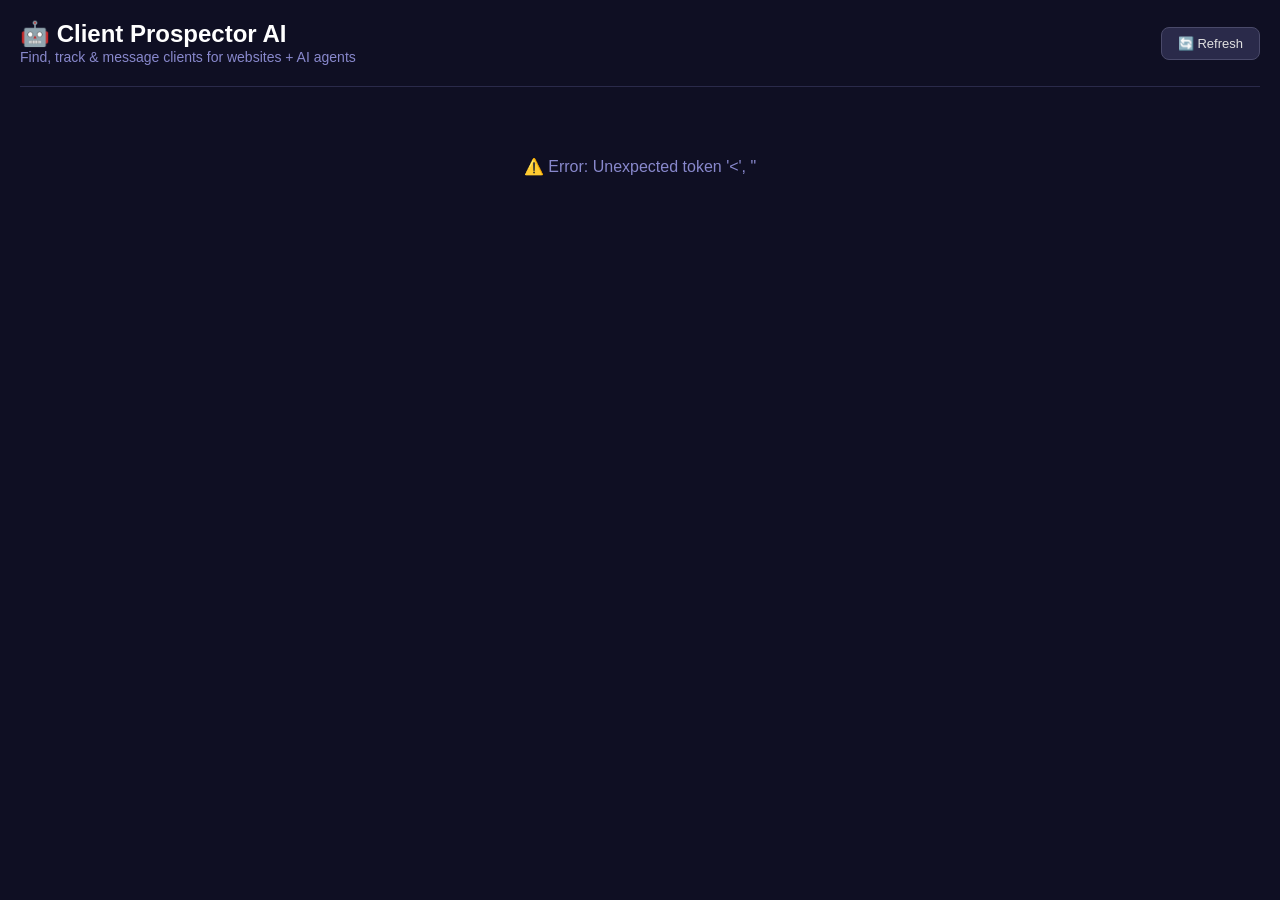
==== dashboard/templates/index.html @ 949bee93 "Initial commit - Client Prospector Dashboard" ====
<!DOCTYPE html>
<html lang="en">
<head>
    <meta charset="UTF-8">
    <meta name="viewport" content="width=device-width, initial-scale=1.0">
    <title>Client Prospector - AI Agent System</title>
    <style>
        * { margin: 0; padding: 0; box-sizing: border-box; }
        body {
            font-family: -apple-system, BlinkMacSystemFont, 'Segoe UI', Roboto, sans-serif;
            background: #0f0f23;
            color: #e0e0e0;
            padding: 20px;
        }
        .header { display: flex; justify-content: space-between; align-items: center; margin-bottom: 30px; padding-bottom: 20px; border-bottom: 1px solid #2a2a4a; }
        .header h1 { font-size: 24px; color: #fff; }
        .header span { color: #8888cc; font-size: 14px; }
        .agents { display: grid; grid-template-columns: repeat(auto-fit, minmax(400px, 1fr)); gap: 20px; }
        .card { background: #1a1a3e; border-radius: 12px; padding: 20px; border: 1px solid #2a2a4a; transition: transform 0.2s; }
        .card:hover { transform: translateY(-2px); border-color: #6666aa; }
        .card-header { display: flex; align-items: center; gap: 10px; margin-bottom: 15px; }
        .card-header .emoji { font-size: 28px; }
        .card-header h2 { font-size: 18px; color: #fff; }
        .card-body { font-size: 14px; line-height: 1.6; }
        .full-width { grid-column: 1 / -1; }

        .prospect-card { background: #252550; border-radius: 8px; padding: 12px; margin-bottom: 10px; border-left: 3px solid #6666aa; }
        .prospect-card .biz { color: #66ddaa; font-weight: 600; font-size: 15px; }
        .prospect-card .meta { color: #8888cc; font-size: 12px; margin-top: 4px; }
        .prospect-card .score { float: right; padding: 2px 8px; border-radius: 8px; font-size: 12px; font-weight: 600; }
        .score.high { background: #1a4a2a; color: #66ddaa; }
        .score.med { background: #4a4a1a; color: #cccc66; }
        .score.low { background: #4a2a2a; color: #cc6666; }

        .metric-grid { display: grid; grid-template-columns: 1fr 1fr; gap: 10px; }
        .metric { text-align: center; padding: 12px; background: #252550; border-radius: 8px; }
        .metric .value { font-size: 22px; font-weight: bold; color: #66ddaa; }
        .metric .label { font-size: 11px; color: #8888cc; margin-top: 4px; }
        .tip-item { padding: 8px 12px; background: #252550; border-radius: 8px; margin-bottom: 6px; font-size: 13px; }
        .tip-item::before { content: "→ "; color: #8888cc; }
        .section-title { color: #cccc66; font-size: 13px; font-weight: 600; margin: 12px 0 6px; }
        .loading { text-align: center; padding: 40px; color: #8888cc; }
        .refresh-btn { background: #2a2a4a; color: #e0e0e0; border: 1px solid #4a4a6a; padding: 8px 16px; border-radius: 8px; cursor: pointer; font-size: 13px; }
        .refresh-btn:hover { background: #3a3a5a; }

        .client-table { width: 100%; border-collapse: collapse; margin-top: 10px; }
        .client-table th { text-align: left; color: #8888cc; font-size: 12px; padding: 8px 6px; border-bottom: 1px solid #2a2a4a; }
        .client-table td { padding: 8px 6px; border-bottom: 1px solid #252550; font-size: 13px; vertical-align: middle; }
        .client-table tr:hover td { background: #252550; }
        .status-badge { display: inline-block; padding: 2px 10px; border-radius: 8px; font-size: 11px; font-weight: 600; }
        .status-badge.lead { background: #3a3a5a; color: #aaaadd; }
        .status-badge.contacted { background: #4a4a1a; color: #cccc66; }
        .status-badge.interested { background: #1a4a2a; color: #66ddaa; }
        .status-badge.closed { background: #2a4a4a; color: #66dddd; }
        .status-btn { padding: 3px 8px; border-radius: 4px; border: 1px solid #4a4a6a; background: #1a1a3e; color: #aaaadd; cursor: pointer; font-size: 11px; margin: 1px; }
        .status-btn:hover { background: #3a3a5a; }
        .status-btn.active { background: #4a6a4a; border-color: #66ddaa; color: #66ddaa; }
        .delete-btn { background: none; border: none; color: #cc6666; cursor: pointer; font-size: 16px; }
        .delete-btn:hover { color: #ff6666; }
        .add-form { display: flex; gap: 8px; flex-wrap: wrap; margin-bottom: 15px; }
        .add-form input, .add-form select { background: #252550; border: 1px solid #4a4a6a; border-radius: 6px; padding: 8px 12px; color: #e0e0e0; font-size: 13px; flex: 1; min-width: 120px; }
        .add-form input:focus, .add-form select:focus { outline: none; border-color: #6666aa; }
        .add-form button { background: #4a6a4a; border: none; color: #88ddaa; padding: 8px 16px; border-radius: 6px; cursor: pointer; font-weight: 600; font-size: 13px; }
        .add-form button:hover { background: #5a7a5a; }
        .empty-state { text-align: center; padding: 30px; color: #8888cc; }
    </style>
</head>
<body>
    <div class="header">
        <div>
            <h1>🤖 Client Prospector AI</h1>
            <span>Find, track & message clients for websites + AI agents</span>
        </div>
        <button class="refresh-btn" onclick="location.reload()">🔄 Refresh</button>
    </div>

    <div class="agents" id="agents-container">
        <div class="loading">Loading agents...</div>
    </div>

    <script>
        async function loadAgents() {
            try {
                const [agentsRes, clientsRes, revRes] = await Promise.all([
                    fetch('/api/agents'),
                    fetch('/api/clients'),
                    fetch('/api/revenue')
                ]);
                const data = await agentsRes.json();
                const clients = await clientsRes.json();
                const rev = await revRes.json();
                renderDashboard(data, clients, rev);
            } catch(e) {
                document.getElementById('agents-container').innerHTML =
                    `<div class="loading">⚠️ Error: ${e.message}</div>`;
            }
        }

        function renderDashboard(data, clients, rev) {
            const c = document.getElementById('agents-container');
            c.innerHTML = '';

            // === REVENUE TRACKER (full width) ===
            c.innerHTML += `<div class="card full-width">
                <div class="card-header"><span class="emoji">💰</span><h2>Revenue Tracker</h2></div>
                <div class="card-body">
                    <div style="display:grid;grid-template-columns:repeat(auto-fit,minmax(130px,1fr));gap:10px;margin-bottom:15px">
                        <div class="metric"><div class="value" style="color:#66dddd">₹${rev.today.toLocaleString()}</div><div class="label">Today</div></div>
                        <div class="metric"><div class="value" style="color:#8888cc">₹${rev.yesterday.toLocaleString()}</div><div class="label">Yesterday</div></div>
                        <div class="metric"><div class="value" style="color:#cccc66">₹${rev.this_week.toLocaleString()}</div><div class="label">This Week</div></div>
                        <div class="metric"><div class="value" style="color:#66ddaa">₹${rev.this_month.toLocaleString()}</div><div class="label">This Month</div></div>
                        <div class="metric"><div class="value" style="color:#fff">₹${rev.all_time.toLocaleString()}</div><div class="label">All Time</div></div>
                    </div>
                    <div class="add-form">
                        <input type="text" id="revClient" placeholder="Client name" style="flex:1">
                        <input type="number" id="revAmount" placeholder="Amount (₹)" style="flex:0.5">
                        <input type="date" id="revDate" style="flex:0.4">
                        <button onclick="addRevenue()">+ Add Revenue</button>
                    </div>
                    ${rev.entries.length === 0 ? '' : `
                    <details>
                        <summary style="cursor:pointer;color:#8888cc;font-size:13px">📜 History (${rev.entries.length} entries)</summary>
                        <table class="client-table">
                            <tr><th>Date</th><th>Client</th><th>Amount</th><th></th></tr>
                            ${rev.entries.slice().reverse().map(e => `
                                <tr><td style="color:#8888cc">${e.date}</td><td>${e.client}</td><td style="color:#66ddaa;font-weight:600">₹${e.amount.toLocaleString()}</td><td><button class="delete-btn" onclick="deleteRev(${e.id})">✕</button></td></tr>
                            `).join('')}
                        </table>
                    </details>
                    `}
                </div>
            </div>`;

            // === CLIENT MANAGER (full width) ===
            c.innerHTML += `<div class="card full-width">
                <div class="card-header"><span class="emoji">📋</span><h2>Client Manager</h2></div>
                <div class="card-body">
                    <div class="add-form">
                        <input type="text" id="newName" placeholder="Business name" />
                        <input type="text" id="newNiche" placeholder="Niche" />
                        <input type="text" id="newContact" placeholder="Contact (IG/phone)" />
                        <button onclick="addClient()">+ Add</button>
                    </div>
                    <details style="margin-bottom:12px">
                        <summary style="cursor:pointer;color:#8888cc;font-size:13px">📋 Bulk add (paste list)</summary>
                        <textarea id="bulkInput" style="width:100%;background:#252550;border:1px solid #4a4a6a;border-radius:6px;padding:8px;color:#e0e0e0;font-size:13px;margin-top:8px;min-height:80px" placeholder="Paste one name per line...&#10;e.g.&#10;Shevvy Chin&#10;Nail Art Girl&#10;Local Bakery"></textarea>
                        <div style="margin-top:6px;display:flex;gap:8px">
                            <select id="bulkStatus" style="background:#252550;border:1px solid #4a4a6a;border-radius:6px;padding:6px 10px;color:#e0e0e0;font-size:13px">
                                <option value="lead">📌 Lead</option>
                                <option value="contacted" selected>📩 Contacted</option>
                                <option value="interested">✅ Interested</option>
                                <option value="closed">💰 Closed</option>
                            </select>
                            <button onclick="bulkAdd()" style="background:#3a3a5a;color:#ccc;border:1px solid #5a5a7a;border-radius:6px;padding:6px 16px;cursor:pointer;font-size:13px">Add All</button>
                        </div>
                    </details>
                    ${clients.length === 0 ? `<div class="empty-state">No clients yet. Add your first one above!</div>` : `
                    <table class="client-table">
                        <tr><th>Client</th><th>Niche</th><th>Status</th><th>Actions</th><th></th></tr>
                        ${clients.map(c => {
                            const stages = ['lead','contacted','interested','closed'];
                            const stageLabels = {'lead':'📌 Lead','contacted':'📩 Contacted','interested':'✅ Interested','closed':'💰 Closed'};
                            return `<tr>
                                <td><strong>${c.business}</strong>${c.contact ? '<br><span style="color:#8888cc;font-size:11px">'+c.contact+'</span>' : ''}</td>
                                <td><span style="color:#8888cc">${c.niche || '-'}</span></td>
                                <td><span class="status-badge ${c.status}">${stageLabels[c.status] || c.status}</span></td>
                                <td>${stages.map(s => `
                                    <button class="status-btn ${s === c.status ? 'active' : ''}" onclick="updateStatus(${c.id},'${s}')">${s.slice(0,2)}</button>
                                `).join('')}</td>
                                <td><button class="delete-btn" onclick="deleteClient(${c.id})">✕</button></td>
                            </tr>`;
                        }).join('')}
                    </table>
                    `}
                </div>
            </div>`;

            // === Pipeline Tracker ===
            const pl = data.pipeline.data;
            c.innerHTML += `<div class="card">
                <div class="card-header"><span class="emoji">${data.pipeline.emoji}</span><h2>${data.pipeline.name}</h2></div>
                <div class="card-body">
                    <div class="metric-grid">
                        <div class="metric"><div class="value">${pl.leads}</div><div class="label">Leads</div></div>
                        <div class="metric"><div class="value">${pl.contacted}</div><div class="label">Contacted</div></div>
                        <div class="metric"><div class="value">${pl.interested}</div><div class="label">Interested</div></div>
                        <div class="metric"><div class="value">${pl.closed}</div><div class="label">Closed</div></div>
                    </div>
                    <div class="metric-grid" style="margin-top:12px;grid-template-columns:1fr 1fr">
                        <div class="metric"><div class="value" style="font-size:16px">${pl.revenue_potential}</div><div class="label">Revenue Potential</div></div>
                        <div class="metric"><div class="value">${pl.conversion_rate}</div><div class="label">Conversion Rate</div></div>
                    </div>
                </div>
            </div>`;

            // === Prospect Finder ===
            c.innerHTML += `<div class="card">
                <div class="card-header"><span class="emoji">${data.prospector.emoji}</span><h2>${data.prospector.name}</h2></div>
                <div class="card-body">
                    ${data.prospector.data.map(p => {
                        let sc = p.lead_score >= 70 ? 'high' : p.lead_score >= 50 ? 'med' : 'low';
                        return `<div class="prospect-card">
                            <span class="score ${sc}">${p.lead_score}%</span>
                            <div class="biz">${p.business}</div>
                            <div class="meta">${p.niche} · ${p.location} · ${p.reason}</div>
                            <div class="meta">📩 ${p.contact} ${p.notes ? '· 📝 '+p.notes : ''}</div>
                            <div style="margin-top:8px">
                                <button onclick="toggleMessages(${p.id})" style="background:#3a3a5a;color:#ccc;border:1px solid #5a5a7a;border-radius:6px;padding:4px 12px;cursor:pointer;font-size:12px">✍️ Show Messages</button>
                                <div id="msgs-${p.id}" style="display:none;margin-top:8px">
                                    ${p.messages.slice(0,3).map((m, i) => `
                                        <div style="background:#1a1a2e;border-radius:6px;padding:8px 10px;margin-bottom:6px;font-size:12px;border:1px solid #3a3a5a;display:flex;justify-content:space-between;align-items:flex-start">
                                            <span style="flex:1;margin-right:8px">${m}</span>
                                            <button onclick="copyMsg(this)" style="background:#4a6a4a;color:#88ddaa;border:none;border-radius:4px;padding:3px 8px;cursor:pointer;font-size:11px;white-space:nowrap" data-msg="${m.replace(/"/g,'&quot;')}">📋 Copy</button>
                                        </div>
                                    `).join('')}
                                </div>
                            </div>
                        </div>`;
                    }).join('')}
                </div>
            </div>`;

            // === Outreach Manager ===
            const om = data.outreach.data;
            c.innerHTML += `<div class="card">
                <div class="card-header"><span class="emoji">${data.outreach.emoji}</span><h2>${data.outreach.name}</h2></div>
                <div class="card-body">
                    <div class="section-title">📱 Best Platforms</div>
                    ${om.best_platforms.map(p => `<div class="tip-item">${p}</div>`).join('')}
                    <div class="section-title">⏰ Timing</div>
                    ${om.timing.map(t => `<div class="tip-item">${t}</div>`).join('')}
                    <div class="section-title">💡 Pitch Tips</div>
                    ${om.pitch_tips.map(t => `<div class="tip-item">${t}</div>`).join('')}
                </div>
            </div>`;

            // === Website Builder ===
            const wi = data.builder.data;
            c.innerHTML += `<div class="card">
                <div class="card-header"><span class="emoji">${data.builder.emoji}</span><h2>${data.builder.name}</h2></div>
                <div class="card-body">
                    <div class="section-title">🆓 Free Tools</div>
                    ${wi.free_tools.map(t => `<div class="tip-item">${t}</div>`).join('')}
                    <div class="section-title">💰 What to Charge</div>
                    ${wi.what_to_offer.map(t => `<div class="tip-item">${t}</div>`).join('')}
                    <div class="section-title">⚙️ Tech Stack</div>
                    ${wi.stack.map(t => `<div class="tip-item">${t}</div>`).join('')}
                </div>
            </div>`;
        }

        async function addRevenue() {
            const client = document.getElementById('revClient').value.trim();
            const amount = document.getElementById('revAmount').value;
            const date = document.getElementById('revDate').value || new Date().toISOString().split('T')[0];
            if (!client || !amount) return;
            await fetch('/api/revenue', {
                method: 'POST',
                headers: {'Content-Type': 'application/json'},
                body: JSON.stringify({ client, amount: parseInt(amount), date })
            });
            document.getElementById('revClient').value = '';
            document.getElementById('revAmount').value = '';
            location.reload();
        }
        async function deleteRev(id) {
            if (!confirm('Delete this entry?')) return;
            await fetch('/api/revenue/' + id, { method: 'DELETE' });
            location.reload();
        }

        async function bulkAdd() {
            const text = document.getElementById('bulkInput').value.trim();
            if (!text) return;
            const status = document.getElementById('bulkStatus').value;
            const names = text.split('\n').map(n => n.trim()).filter(n => n);
            for (const name of names) {
                await fetch('/api/clients', {
                    method: 'POST',
                    headers: {'Content-Type': 'application/json'},
                    body: JSON.stringify({ business: name, status })
                });
            }
            document.getElementById('bulkInput').value = '';
            location.reload();
        }

        async function addClient() {
            const name = document.getElementById('newName').value.trim();
            if (!name) return;
            await fetch('/api/clients', {
                method: 'POST',
                headers: {'Content-Type': 'application/json'},
                body: JSON.stringify({
                    business: name,
                    niche: document.getElementById('newNiche').value.trim(),
                    contact: document.getElementById('newContact').value.trim()
                })
            });
            document.getElementById('newName').value = '';
            document.getElementById('newNiche').value = '';
            document.getElementById('newContact').value = '';
            location.reload();
        }

        async function updateStatus(id, status) {
            await fetch(`/api/clients/${id}/status`, {
                method: 'PUT',
                headers: {'Content-Type': 'application/json'},
                body: JSON.stringify({status})
            });
            location.reload();
        }

        async function deleteClient(id) {
            if (!confirm('Delete this client?')) return;
            await fetch(`/api/clients/${id}`, { method: 'DELETE' });
            location.reload();
        }

        function toggleMessages(id) {
            const el = document.getElementById('msgs-' + id);
            if (el) el.style.display = el.style.display === 'none' ? 'block' : 'none';
        }

        function copyMsg(btn) {
            const msg = btn.getAttribute('data-msg');
            navigator.clipboard.writeText(msg).then(() => {
                btn.textContent = '✅ Copied';
                setTimeout(() => { btn.textContent = '📋 Copy'; }, 2000);
            });
        }

        loadAgents();
    </script>
</body>
</html>
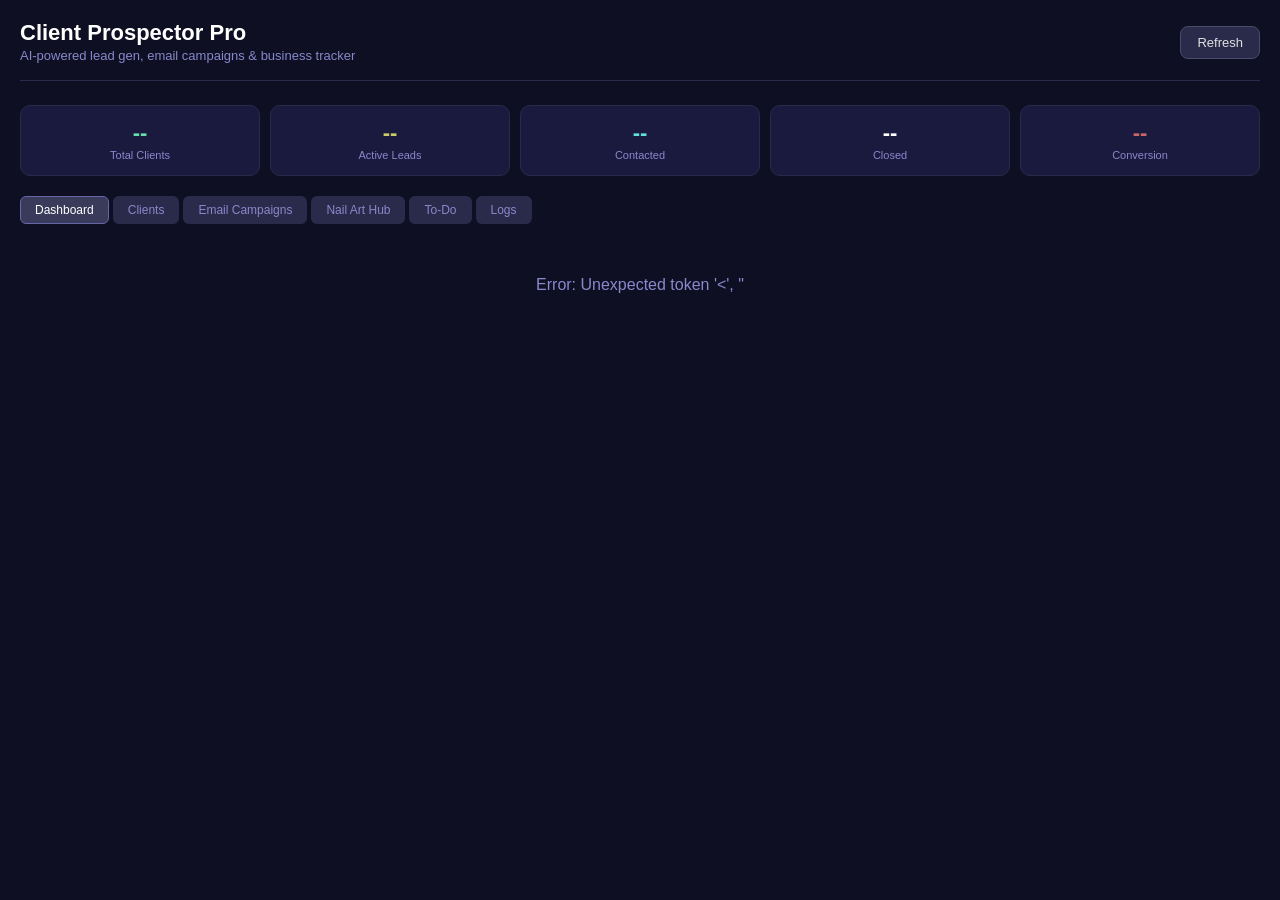
==== commit 1aab258d: "V2: Gemini AI leads seeker, auto-email campaigns, nail art hub integration, to-do, logs, enhanced UI" ====
--- a/dashboard/templates/index.html
+++ b/dashboard/templates/index.html
@@ -3,7 +3,7 @@
 <head>
     <meta charset="UTF-8">
     <meta name="viewport" content="width=device-width, initial-scale=1.0">
-    <title>Client Prospector - AI Agent System</title>
+    <title>Client Prospector Pro — AI Agent System</title>
     <style>
         * { margin: 0; padding: 0; box-sizing: border-box; }
         body {
@@ -12,172 +12,218 @@
             color: #e0e0e0;
             padding: 20px;
         }
-        .header { display: flex; justify-content: space-between; align-items: center; margin-bottom: 30px; padding-bottom: 20px; border-bottom: 1px solid #2a2a4a; }
-        .header h1 { font-size: 24px; color: #fff; }
-        .header span { color: #8888cc; font-size: 14px; }
-        .agents { display: grid; grid-template-columns: repeat(auto-fit, minmax(400px, 1fr)); gap: 20px; }
-        .card { background: #1a1a3e; border-radius: 12px; padding: 20px; border: 1px solid #2a2a4a; transition: transform 0.2s; }
-        .card:hover { transform: translateY(-2px); border-color: #6666aa; }
-        .card-header { display: flex; align-items: center; gap: 10px; margin-bottom: 15px; }
-        .card-header .emoji { font-size: 28px; }
-        .card-header h2 { font-size: 18px; color: #fff; }
-        .card-body { font-size: 14px; line-height: 1.6; }
-        .full-width { grid-column: 1 / -1; }
-
-        .prospect-card { background: #252550; border-radius: 8px; padding: 12px; margin-bottom: 10px; border-left: 3px solid #6666aa; }
-        .prospect-card .biz { color: #66ddaa; font-weight: 600; font-size: 15px; }
-        .prospect-card .meta { color: #8888cc; font-size: 12px; margin-top: 4px; }
-        .prospect-card .score { float: right; padding: 2px 8px; border-radius: 8px; font-size: 12px; font-weight: 600; }
-        .score.high { background: #1a4a2a; color: #66ddaa; }
-        .score.med { background: #4a4a1a; color: #cccc66; }
-        .score.low { background: #4a2a2a; color: #cc6666; }
-
-        .metric-grid { display: grid; grid-template-columns: 1fr 1fr; gap: 10px; }
-        .metric { text-align: center; padding: 12px; background: #252550; border-radius: 8px; }
-        .metric .value { font-size: 22px; font-weight: bold; color: #66ddaa; }
-        .metric .label { font-size: 11px; color: #8888cc; margin-top: 4px; }
-        .tip-item { padding: 8px 12px; background: #252550; border-radius: 8px; margin-bottom: 6px; font-size: 13px; }
-        .tip-item::before { content: "→ "; color: #8888cc; }
-        .section-title { color: #cccc66; font-size: 13px; font-weight: 600; margin: 12px 0 6px; }
-        .loading { text-align: center; padding: 40px; color: #8888cc; }
-        .refresh-btn { background: #2a2a4a; color: #e0e0e0; border: 1px solid #4a4a6a; padding: 8px 16px; border-radius: 8px; cursor: pointer; font-size: 13px; }
-        .refresh-btn:hover { background: #3a3a5a; }
-
-        .client-table { width: 100%; border-collapse: collapse; margin-top: 10px; }
-        .client-table th { text-align: left; color: #8888cc; font-size: 12px; padding: 8px 6px; border-bottom: 1px solid #2a2a4a; }
-        .client-table td { padding: 8px 6px; border-bottom: 1px solid #252550; font-size: 13px; vertical-align: middle; }
-        .client-table tr:hover td { background: #252550; }
-        .status-badge { display: inline-block; padding: 2px 10px; border-radius: 8px; font-size: 11px; font-weight: 600; }
-        .status-badge.lead { background: #3a3a5a; color: #aaaadd; }
-        .status-badge.contacted { background: #4a4a1a; color: #cccc66; }
-        .status-badge.interested { background: #1a4a2a; color: #66ddaa; }
-        .status-badge.closed { background: #2a4a4a; color: #66dddd; }
-        .status-btn { padding: 3px 8px; border-radius: 4px; border: 1px solid #4a4a6a; background: #1a1a3e; color: #aaaadd; cursor: pointer; font-size: 11px; margin: 1px; }
-        .status-btn:hover { background: #3a3a5a; }
-        .status-btn.active { background: #4a6a4a; border-color: #66ddaa; color: #66ddaa; }
-        .delete-btn { background: none; border: none; color: #cc6666; cursor: pointer; font-size: 16px; }
-        .delete-btn:hover { color: #ff6666; }
-        .add-form { display: flex; gap: 8px; flex-wrap: wrap; margin-bottom: 15px; }
-        .add-form input, .add-form select { background: #252550; border: 1px solid #4a4a6a; border-radius: 6px; padding: 8px 12px; color: #e0e0e0; font-size: 13px; flex: 1; min-width: 120px; }
-        .add-form input:focus, .add-form select:focus { outline: none; border-color: #6666aa; }
-        .add-form button { background: #4a6a4a; border: none; color: #88ddaa; padding: 8px 16px; border-radius: 6px; cursor: pointer; font-weight: 600; font-size: 13px; }
-        .add-form button:hover { background: #5a7a5a; }
-        .empty-state { text-align: center; padding: 30px; color: #8888cc; }
+        .header { display:flex; justify-content:space-between; align-items:center; margin-bottom:24px; padding-bottom:16px; border-bottom:1px solid #2a2a4a; flex-wrap:wrap; gap:10px; }
+        .header h1 { font-size:22px; color:#fff; }
+        .header span { color:#8888cc; font-size:13px; }
+        .top-stats { display:grid; grid-template-columns:repeat(auto-fit,minmax(130px,1fr)); gap:10px; margin-bottom:20px; }
+        .stat-card { background:#1a1a3e; border:1px solid #2a2a4a; border-radius:10px; padding:14px; text-align:center; }
+        .stat-card .val { font-size:22px; font-weight:700; }
+        .stat-card .lbl { font-size:11px; color:#8888cc; margin-top:3px; }
+        .agents { display:grid; grid-template-columns:repeat(auto-fit,minmax(420px,1fr)); gap:16px; }
+        .card { background:#1a1a3e; border-radius:12px; padding:20px; border:1px solid #2a2a4a; transition:transform 0.15s; }
+        .card:hover { border-color:#6666aa; }
+        .card-header { display:flex; align-items:center; gap:10px; margin-bottom:14px; }
+        .card-header .emoji { font-size:26px; }
+        .card-header h2 { font-size:17px; color:#fff; }
+        .card-body { font-size:14px; line-height:1.6; }
+        .full-width { grid-column:1/-1; }
+
+        .prospect-card { background:#252550; border-radius:8px; padding:12px; margin-bottom:8px; border-left:3px solid #6666aa; }
+        .prospect-card .biz { color:#66ddaa; font-weight:600; font-size:15px; }
+        .prospect-card .meta { color:#8888cc; font-size:12px; margin-top:3px; }
+        .prospect-card .score { float:right; padding:2px 8px; border-radius:8px; font-size:12px; font-weight:600; }
+        .score.high { background:#1a4a2a; color:#66ddaa; }
+        .score.med { background:#4a4a1a; color:#cccc66; }
+        .score.low { background:#4a2a2a; color:#cc6666; }
+
+        .metric-grid { display:grid; grid-template-columns:1fr 1fr; gap:8px; }
+        .metric { text-align:center; padding:10px; background:#252550; border-radius:8px; }
+        .metric .value { font-size:20px; font-weight:bold; color:#66ddaa; }
+        .metric .label { font-size:11px; color:#8888cc; margin-top:3px; }
+
+        .tip-item { padding:8px 12px; background:#252550; border-radius:8px; margin-bottom:5px; font-size:13px; }
+        .tip-item::before { content:"→ "; color:#8888cc; }
+        .section-title { color:#cccc66; font-size:13px; font-weight:600; margin:10px 0 5px; }
+        .loading { text-align:center; padding:40px; color:#8888cc; }
+        .refresh-btn { background:#2a2a4a; color:#e0e0e0; border:1px solid #4a4a6a; padding:8px 16px; border-radius:8px; cursor:pointer; font-size:13px; }
+        .refresh-btn:hover { background:#3a3a5a; }
+        .btn-sm { padding:4px 10px; border-radius:6px; border:1px solid #4a4a6a; background:#2a2a4a; color:#ccc; cursor:pointer; font-size:12px; }
+        .btn-sm:hover { background:#3a3a5a; }
+
+        .client-table { width:100%; border-collapse:collapse; margin-top:8px; font-size:13px; }
+        .client-table th { text-align:left; color:#8888cc; font-size:11px; padding:6px 4px; border-bottom:1px solid #2a2a4a; }
+        .client-table td { padding:6px 4px; border-bottom:1px solid #252550; vertical-align:middle; }
+        .client-table tr:hover td { background:#252550; }
+        .status-badge { display:inline-block; padding:2px 8px; border-radius:8px; font-size:11px; font-weight:600; }
+        .status-badge.lead { background:#3a3a5a; color:#aaaadd; }
+        .status-badge.contacted { background:#4a4a1a; color:#cccc66; }
+        .status-badge.interested { background:#1a4a2a; color:#66ddaa; }
+        .status-badge.closed { background:#2a4a4a; color:#66dddd; }
+        .status-btn { padding:2px 6px; border-radius:4px; border:1px solid #4a4a6a; background:#1a1a3e; color:#aaaadd; cursor:pointer; font-size:10px; margin:1px; }
+        .status-btn:hover { background:#3a3a5a; }
+        .status-btn.active { background:#4a6a4a; border-color:#66ddaa; color:#66ddaa; }
+
+        .add-form { display:flex; gap:6px; flex-wrap:wrap; margin-bottom:10px; }
+        .add-form input,.add-form select,.add-form textarea { background:#252550; border:1px solid #4a4a6a; border-radius:6px; padding:7px 10px; color:#e0e0e0; font-size:13px; flex:1; min-width:100px; }
+        .add-form input:focus,.add-form select:focus,.add-form textarea:focus { outline:none; border-color:#6666aa; }
+        .add-form button { background:#4a6a4a; border:none; color:#88ddaa; padding:7px 14px; border-radius:6px; cursor:pointer; font-weight:600; font-size:13px; }
+        .add-form button:hover { background:#5a7a5a; }
+        .add-form button.blue { background:#3a5a7a; color:#88bbdd; }
+        .add-form button.blue:hover { background:#4a6a8a; }
+        .add-form button.orange { background:#7a5a3a; color:#ddbb88; }
+        .add-form button.orange:hover { background:#8a6a4a; }
+
+        .empty-state { text-align:center; padding:24px; color:#8888cc; font-size:13px; }
+        .edit-inline { background:#2a2a5a; border:1px solid #4a4a6a; border-radius:4px; padding:2px 6px; color:#e0e0e0; font-size:12px; width:100%; }
+        .tab-bar { display:flex; gap:4px; margin-bottom:12px; flex-wrap:wrap; }
+        .tab { padding:6px 14px; border-radius:6px; cursor:pointer; font-size:12px; background:#2a2a4a; color:#8888cc; border:1px solid transparent; }
+        .tab.active { background:#3a3a5a; color:#fff; border-color:#6666aa; }
+        .tab:hover { border-color:#5555aa; }
+        .tag { display:inline-block; padding:1px 6px; border-radius:4px; font-size:10px; font-weight:600; }
+        .tag.nail { background:#4a2a3a; color:#dd88aa; }
+
+        .todo-item { display:flex; align-items:center; gap:8px; padding:8px 10px; background:#252550; border-radius:6px; margin-bottom:4px; }
+        .todo-item.done { opacity:0.5; }
+        .todo-item .todo-text { flex:1; font-size:13px; cursor:pointer; }
+        .todo-item.done .todo-text { text-decoration:line-through; color:#8888cc; }
+        .todo-item .todo-del { cursor:pointer; color:#cc6666; font-size:16px; background:none; border:none; }
+
+        .log-item { padding:6px 8px; border-bottom:1px solid #252550; font-size:12px; display:flex; gap:8px; }
+        .log-item .lt { color:#8888cc; white-space:nowrap; }
+        .log-item .ld { flex:1; }
+        .log-item .la { color:#66aa66; font-weight:600; text-transform:uppercase; font-size:10px; }
+
+        table.compact td, table.compact th { padding:4px; font-size:12px; }
+
+        @media (max-width:600px) {
+            .agents { grid-template-columns:1fr; }
+            .top-stats { grid-template-columns:repeat(2,1fr); }
+            .header { flex-direction:column; align-items:flex-start; }
+            body { padding:12px; }
+        }
     </style>
 </head>
 <body>
     <div class="header">
         <div>
-            <h1>🤖 Client Prospector AI</h1>
-            <span>Find, track & message clients for websites + AI agents</span>
+            <h1>Client Prospector Pro</h1>
+            <span>AI-powered lead gen, email campaigns &amp; business tracker</span>
         </div>
-        <button class="refresh-btn" onclick="location.reload()">🔄 Refresh</button>
+        <div style="display:flex;gap:8px">
+            <button class="refresh-btn" onclick="location.reload()">Refresh</button>
+        </div>
     </div>
 
+    <div class="top-stats" id="topStats">
+        <div class="stat-card"><div class="val" style="color:#66ddaa">--</div><div class="lbl">Total Clients</div></div>
+        <div class="stat-card"><div class="val" style="color:#cccc66">--</div><div class="lbl">Active Leads</div></div>
+        <div class="stat-card"><div class="val" style="color:#66dddd">--</div><div class="lbl">Contacted</div></div>
+        <div class="stat-card"><div class="val" style="color:#fff">--</div><div class="lbl">Closed</div></div>
+        <div class="stat-card"><div class="val" style="color:#cc6666">--</div><div class="lbl">Conversion</div></div>
+    </div>
+
+    <div class="tab-bar" id="mainTabs">
+        <div class="tab active" data-tab="dashboard">Dashboard</div>
+        <div class="tab" data-tab="clients">Clients</div>
+        <div class="tab" data-tab="campaigns">Email Campaigns</div>
+        <div class="tab" data-tab="nailart">Nail Art Hub</div>
+        <div class="tab" data-tab="todos">To-Do</div>
+        <div class="tab" data-tab="logs">Logs</div>
+    </div>
+
     <div class="agents" id="agents-container">
-        <div class="loading">Loading agents...</div>
+        <div class="loading">Loading dashboard...</div>
     </div>
 
     <script>
-        async function loadAgents() {
+        let allClients = [];
+        let allRevenue = [];
+        let nailsData = { total: 0, unique_clients: 0, revenue_total: 0, services: {}, branches: {} };
+
+        document.getElementById('mainTabs').addEventListener('click', e => {
+            const tab = e.target.closest('.tab');
+            if (!tab) return;
+            document.querySelectorAll('.tab').forEach(t => t.classList.remove('active'));
+            tab.classList.add('active');
+            renderCurrentTab(tab.dataset.tab);
+        });
+
+        function renderCurrentTab(tab) {
+            const c = document.getElementById('agents-container');
+            if (tab === 'dashboard') renderDashboard(c);
+            else if (tab === 'clients') renderClientManager(c);
+            else if (tab === 'campaigns') renderCampaigns(c);
+            else if (tab === 'nailart') renderNailArt(c);
+            else if (tab === 'todos') renderTodos(c);
+            else if (tab === 'logs') renderLogs(c);
+        }
+
+        async function loadAll() {
             try {
-                const [agentsRes, clientsRes, revRes] = await Promise.all([
-                    fetch('/api/agents'),
-                    fetch('/api/clients'),
-                    fetch('/api/revenue')
+                const [statsRes, clientsRes, revRes, agentsRes, nailRes, campaignRes, todoRes, logRes] = await Promise.all([
+                    fetch('/api/stats'), fetch('/api/clients'), fetch('/api/revenue'),
+                    fetch('/api/agents'), fetch('/api/nailart'), fetch('/api/campaigns'),
+                    fetch('/api/todos'), fetch('/api/logs')
                 ]);
-                const data = await agentsRes.json();
-                const clients = await clientsRes.json();
-                const rev = await revRes.json();
-                renderDashboard(data, clients, rev);
+                const stats = await statsRes.json();
+                allClients = await clientsRes.json();
+                allRevenue = await revRes.json();
+                const agentData = await agentsRes.json();
+                nailsData = await nailRes.json();
+                const campaigns = await campaignRes.json();
+                const todos = await todoRes.json();
+                const logs = await logRes.json();
+
+                renderStats(stats);
+                const c = document.getElementById('agents-container');
+                renderDashboard(c, agentData);
+                window._agentData = agentData;
+                window._campaigns = campaigns;
+                window._todos = todos;
+                window._logs = logs;
             } catch(e) {
-                document.getElementById('agents-container').innerHTML =
-                    `<div class="loading">⚠️ Error: ${e.message}</div>`;
+                document.getElementById('agents-container').innerHTML = `<div class="loading">Error: ${e.message}</div>`;
             }
         }
 
-        function renderDashboard(data, clients, rev) {
-            const c = document.getElementById('agents-container');
-            c.innerHTML = '';
-
-            // === REVENUE TRACKER (full width) ===
-            c.innerHTML += `<div class="card full-width">
+        function renderStats(s) {
+            document.querySelector('.top-stats').innerHTML = `
+                <div class="stat-card"><div class="val" style="color:#66ddaa">${s.total_clients}</div><div class="lbl">Total Clients</div></div>
+                <div class="stat-card"><div class="val" style="color:#cccc66">${s.active_leads}</div><div class="lbl">Active Leads</div></div>
+                <div class="stat-card"><div class="val" style="color:#66dddd">${s.contacted}</div><div class="lbl">Contacted</div></div>
+                <div class="stat-card"><div class="val" style="color:#fff">${s.closed}</div><div class="lbl">Closed</div></div>
+                <div class="stat-card"><div class="val" style="color:#cc6666">${s.conversion}%</div><div class="lbl">Conversion</div></div>`;
+        }
+
+        function renderDashboard(c, data) {
+            if (!data) { c.innerHTML = '<div class="loading">Loading...</div>'; return; }
+            const pl = data.pipeline.data;
+            c.innerHTML = `
+            <div class="card full-width">
                 <div class="card-header"><span class="emoji">💰</span><h2>Revenue Tracker</h2></div>
                 <div class="card-body">
-                    <div style="display:grid;grid-template-columns:repeat(auto-fit,minmax(130px,1fr));gap:10px;margin-bottom:15px">
-                        <div class="metric"><div class="value" style="color:#66dddd">₹${rev.today.toLocaleString()}</div><div class="label">Today</div></div>
-                        <div class="metric"><div class="value" style="color:#8888cc">₹${rev.yesterday.toLocaleString()}</div><div class="label">Yesterday</div></div>
-                        <div class="metric"><div class="value" style="color:#cccc66">₹${rev.this_week.toLocaleString()}</div><div class="label">This Week</div></div>
-                        <div class="metric"><div class="value" style="color:#66ddaa">₹${rev.this_month.toLocaleString()}</div><div class="label">This Month</div></div>
-                        <div class="metric"><div class="value" style="color:#fff">₹${rev.all_time.toLocaleString()}</div><div class="label">All Time</div></div>
+                    <div style="display:grid;grid-template-columns:repeat(auto-fit,minmax(120px,1fr));gap:8px;margin-bottom:12px">
+                        <div class="metric"><div class="value" style="color:#66dddd">₹${allRevenue.today.toLocaleString()}</div><div class="label">Today</div></div>
+                        <div class="metric"><div class="value" style="color:#8888cc">₹${allRevenue.yesterday.toLocaleString()}</div><div class="label">Yesterday</div></div>
+                        <div class="metric"><div class="value" style="color:#cccc66">₹${allRevenue.this_week.toLocaleString()}</div><div class="label">This Week</div></div>
+                        <div class="metric"><div class="value" style="color:#66ddaa">₹${allRevenue.this_month.toLocaleString()}</div><div class="label">This Month</div></div>
+                        <div class="metric"><div class="value" style="color:#fff">₹${allRevenue.all_time.toLocaleString()}</div><div class="label">All Time</div></div>
                     </div>
                     <div class="add-form">
                         <input type="text" id="revClient" placeholder="Client name" style="flex:1">
-                        <input type="number" id="revAmount" placeholder="Amount (₹)" style="flex:0.5">
-                        <input type="date" id="revDate" style="flex:0.4">
-                        <button onclick="addRevenue()">+ Add Revenue</button>
-                    </div>
-                    ${rev.entries.length === 0 ? '' : `
-                    <details>
-                        <summary style="cursor:pointer;color:#8888cc;font-size:13px">📜 History (${rev.entries.length} entries)</summary>
-                        <table class="client-table">
-                            <tr><th>Date</th><th>Client</th><th>Amount</th><th></th></tr>
-                            ${rev.entries.slice().reverse().map(e => `
-                                <tr><td style="color:#8888cc">${e.date}</td><td>${e.client}</td><td style="color:#66ddaa;font-weight:600">₹${e.amount.toLocaleString()}</td><td><button class="delete-btn" onclick="deleteRev(${e.id})">✕</button></td></tr>
-                            `).join('')}
-                        </table>
-                    </details>
-                    `}
-                </div>
-            </div>`;
-
-            // === CLIENT MANAGER (full width) ===
-            c.innerHTML += `<div class="card full-width">
-                <div class="card-header"><span class="emoji">📋</span><h2>Client Manager</h2></div>
-                <div class="card-body">
-                    <div class="add-form">
-                        <input type="text" id="newName" placeholder="Business name" />
-                        <input type="text" id="newNiche" placeholder="Niche" />
-                        <input type="text" id="newContact" placeholder="Contact (IG/phone)" />
-                        <button onclick="addClient()">+ Add</button>
-                    </div>
-                    <details style="margin-bottom:12px">
-                        <summary style="cursor:pointer;color:#8888cc;font-size:13px">📋 Bulk add (paste list)</summary>
-                        <textarea id="bulkInput" style="width:100%;background:#252550;border:1px solid #4a4a6a;border-radius:6px;padding:8px;color:#e0e0e0;font-size:13px;margin-top:8px;min-height:80px" placeholder="Paste one name per line...&#10;e.g.&#10;Shevvy Chin&#10;Nail Art Girl&#10;Local Bakery"></textarea>
-                        <div style="margin-top:6px;display:flex;gap:8px">
-                            <select id="bulkStatus" style="background:#252550;border:1px solid #4a4a6a;border-radius:6px;padding:6px 10px;color:#e0e0e0;font-size:13px">
-                                <option value="lead">📌 Lead</option>
-                                <option value="contacted" selected>📩 Contacted</option>
-                                <option value="interested">✅ Interested</option>
-                                <option value="closed">💰 Closed</option>
-                            </select>
-                            <button onclick="bulkAdd()" style="background:#3a3a5a;color:#ccc;border:1px solid #5a5a7a;border-radius:6px;padding:6px 16px;cursor:pointer;font-size:13px">Add All</button>
-                        </div>
-                    </details>
-                    ${clients.length === 0 ? `<div class="empty-state">No clients yet. Add your first one above!</div>` : `
-                    <table class="client-table">
-                        <tr><th>Client</th><th>Niche</th><th>Status</th><th>Actions</th><th></th></tr>
-                        ${clients.map(c => {
-                            const stages = ['lead','contacted','interested','closed'];
-                            const stageLabels = {'lead':'📌 Lead','contacted':'📩 Contacted','interested':'✅ Interested','closed':'💰 Closed'};
-                            return `<tr>
-                                <td><strong>${c.business}</strong>${c.contact ? '<br><span style="color:#8888cc;font-size:11px">'+c.contact+'</span>' : ''}</td>
-                                <td><span style="color:#8888cc">${c.niche || '-'}</span></td>
-                                <td><span class="status-badge ${c.status}">${stageLabels[c.status] || c.status}</span></td>
-                                <td>${stages.map(s => `
-                                    <button class="status-btn ${s === c.status ? 'active' : ''}" onclick="updateStatus(${c.id},'${s}')">${s.slice(0,2)}</button>
-                                `).join('')}</td>
-                                <td><button class="delete-btn" onclick="deleteClient(${c.id})">✕</button></td>
-                            </tr>`;
-                        }).join('')}
-                    </table>
-                    `}
-                </div>
-            </div>`;
-
-            // === Pipeline Tracker ===
-            const pl = data.pipeline.data;
-            c.innerHTML += `<div class="card">
+                        <input type="number" id="revAmount" placeholder="Amount" style="flex:0.4">
+                        <input type="date" id="revDate" style="flex:0.3">
+                        <button onclick="addRevenue()">+ Add</button>
+                    </div>
+                    ${allRevenue.entries.length > 5 ? `<details><summary style="cursor:pointer;color:#8888cc;font-size:13px">History (${allRevenue.entries.length})</summary>` : ''}
+                    ${allRevenue.entries.length ? `<table class="client-table"><tr><th>Date</th><th>Client</th><th>Amount</th><th></th></tr>
+                        ${allRevenue.entries.slice().reverse().slice(0,10).map(e => `<tr><td style="color:#8888cc">${e.date}</td><td>${e.client}</td><td style="color:#66ddaa;font-weight:600">₹${e.amount.toLocaleString()}</td><td><button class="btn-sm" onclick="deleteRev(${e.id})" style="color:#cc6666;border-color:#4a2a2a">x</button></td></tr>`).join('')}
+                    </table>` : '<div class="empty-state">No revenue entries yet</div>'}
+                    ${allRevenue.entries.length > 5 ? '</details>' : ''}
+                </div>
+            </div>
+
+            <div class="card">
                 <div class="card-header"><span class="emoji">${data.pipeline.emoji}</span><h2>${data.pipeline.name}</h2></div>
                 <div class="card-body">
                     <div class="metric-grid">
@@ -186,15 +232,14 @@
                         <div class="metric"><div class="value">${pl.interested}</div><div class="label">Interested</div></div>
                         <div class="metric"><div class="value">${pl.closed}</div><div class="label">Closed</div></div>
                     </div>
-                    <div class="metric-grid" style="margin-top:12px;grid-template-columns:1fr 1fr">
-                        <div class="metric"><div class="value" style="font-size:16px">${pl.revenue_potential}</div><div class="label">Revenue Potential</div></div>
-                        <div class="metric"><div class="value">${pl.conversion_rate}</div><div class="label">Conversion Rate</div></div>
-                    </div>
-                </div>
-            </div>`;
-
-            // === Prospect Finder ===
-            c.innerHTML += `<div class="card">
+                    <div class="metric-grid" style="margin-top:10px;grid-template-columns:1fr 1fr">
+                        <div class="metric"><div class="value" style="font-size:15px">${pl.revenue_potential}</div><div class="label">Revenue Potential</div></div>
+                        <div class="metric"><div class="value">${pl.conversion_rate}</div><div class="label">Conversion</div></div>
+                    </div>
+                </div>
+            </div>
+
+            <div class="card">
                 <div class="card-header"><span class="emoji">${data.prospector.emoji}</span><h2>${data.prospector.name}</h2></div>
                 <div class="card-body">
                     ${data.prospector.data.map(p => {
@@ -203,48 +248,260 @@
                             <span class="score ${sc}">${p.lead_score}%</span>
                             <div class="biz">${p.business}</div>
                             <div class="meta">${p.niche} · ${p.location} · ${p.reason}</div>
-                            <div class="meta">📩 ${p.contact} ${p.notes ? '· 📝 '+p.notes : ''}</div>
-                            <div style="margin-top:8px">
-                                <button onclick="toggleMessages(${p.id})" style="background:#3a3a5a;color:#ccc;border:1px solid #5a5a7a;border-radius:6px;padding:4px 12px;cursor:pointer;font-size:12px">✍️ Show Messages</button>
-                                <div id="msgs-${p.id}" style="display:none;margin-top:8px">
+                            <div class="meta">${p.contact}${p.notes ? ' · '+p.notes : ''}</div>
+                            <div style="margin-top:6px">
+                                <button class="btn-sm" onclick="toggleMsgs(${p.id})">Show Messages</button>
+                                <div id="msgs-${p.id}" style="display:none;margin-top:6px">
                                     ${p.messages.slice(0,3).map((m, i) => `
-                                        <div style="background:#1a1a2e;border-radius:6px;padding:8px 10px;margin-bottom:6px;font-size:12px;border:1px solid #3a3a5a;display:flex;justify-content:space-between;align-items:flex-start">
-                                            <span style="flex:1;margin-right:8px">${m}</span>
-                                            <button onclick="copyMsg(this)" style="background:#4a6a4a;color:#88ddaa;border:none;border-radius:4px;padding:3px 8px;cursor:pointer;font-size:11px;white-space:nowrap" data-msg="${m.replace(/"/g,'&quot;')}">📋 Copy</button>
-                                        </div>
-                                    `).join('')}
+                                        <div style="background:#1a1a2e;border-radius:6px;padding:6px 8px;margin-bottom:4px;font-size:12px;border:1px solid #3a3a5a;display:flex;justify-content:space-between;align-items:flex-start">
+                                            <span style="flex:1;margin-right:6px">${m}</span>
+                                            <button class="btn-sm" onclick="copyMsg(this)" style="background:#4a6a4a;color:#88ddaa;border:none" data-msg="${m.replace(/"/g,'&quot;')}">Copy</button>
+                                        </div>`).join('')}
                                 </div>
                             </div>
                         </div>`;
                     }).join('')}
                 </div>
+            </div>
+
+            <div class="card">
+                <div class="card-header"><span class="emoji">${data.outreach.emoji}</span><h2>${data.outreach.name}</h2></div>
+                <div class="card-body">
+                    <div class="section-title">Platforms</div>
+                    ${data.outreach.data.best_platforms.map(p => `<div class="tip-item">${p}</div>`).join('')}
+                    <div class="section-title">Timing</div>
+                    ${data.outreach.data.timing.map(t => `<div class="tip-item">${t}</div>`).join('')}
+                    <div class="section-title">Pitch Tips</div>
+                    ${data.outreach.data.pitch_tips.map(t => `<div class="tip-item">${t}</div>`).join('')}
+                </div>
+            </div>
+
+            <div class="card">
+                <div class="card-header"><span class="emoji">${data.builder.emoji}</span><h2>${data.builder.name}</h2></div>
+                <div class="card-body">
+                    <div class="section-title">Free Tools</div>
+                    ${data.builder.data.free_tools.map(t => `<div class="tip-item">${t}</div>`).join('')}
+                    <div class="section-title">What to Charge</div>
+                    ${data.builder.data.what_to_charge.map(t => `<div class="tip-item">${t}</div>`).join('')}
+                    <div class="section-title">Tech Stack</div>
+                    ${data.builder.data.stack.map(t => `<div class="tip-item">${t}</div>`).join('')}
+                </div>
             </div>`;
-
-            // === Outreach Manager ===
-            const om = data.outreach.data;
-            c.innerHTML += `<div class="card">
-                <div class="card-header"><span class="emoji">${data.outreach.emoji}</span><h2>${data.outreach.name}</h2></div>
-                <div class="card-body">
-                    <div class="section-title">📱 Best Platforms</div>
-                    ${om.best_platforms.map(p => `<div class="tip-item">${p}</div>`).join('')}
-                    <div class="section-title">⏰ Timing</div>
-                    ${om.timing.map(t => `<div class="tip-item">${t}</div>`).join('')}
-                    <div class="section-title">💡 Pitch Tips</div>
-                    ${om.pitch_tips.map(t => `<div class="tip-item">${t}</div>`).join('')}
+        }
+
+        function renderClientManager(c) {
+            const stages = ['lead','contacted','interested','closed'];
+            const labels = {'lead':'Lead','contacted':'Contacted','interested':'Interested','closed':'Closed'};
+            c.innerHTML = `
+            <div class="card full-width">
+                <div class="card-header"><span class="emoji">+</span><h2>Add Client</h2></div>
+                <div class="card-body">
+                    <div class="add-form">
+                        <input type="text" id="newName" placeholder="Business name *">
+                        <input type="text" id="newNiche" placeholder="Niche">
+                        <input type="text" id="newContact" placeholder="Contact">
+                        <input type="email" id="newEmail" placeholder="Email">
+                        <input type="text" id="newPhone" placeholder="Phone">
+                        <button onclick="addClient()">+ Add</button>
+                    </div>
+                    <details>
+                        <summary style="cursor:pointer;color:#8888cc;font-size:13px">Bulk add</summary>
+                        <div style="margin-top:6px">
+                            <textarea id="bulkInput" style="width:100%;background:#252550;border:1px solid #4a4a6a;border-radius:6px;padding:8px;color:#e0e0e0;font-size:13px;min-height:60px" placeholder="One name per line..."></textarea>
+                            <div style="margin-top:4px;display:flex;gap:6px">
+                                <select id="bulkStatus" style="background:#252550;border:1px solid #4a4a6a;border-radius:6px;padding:6px;color:#e0e0e0;font-size:13px">
+                                    <option value="lead">Lead</option><option value="contacted" selected>Contacted</option>
+                                    <option value="interested">Interested</option><option value="closed">Closed</option>
+                                </select>
+                                <input type="text" id="bulkNiche" placeholder="Niche (all)" style="flex:1">
+                                <button class="btn-sm" onclick="bulkAdd()">Add All</button>
+                            </div>
+                        </div>
+                    </details>
+                </div>
+            </div>
+            <div class="card full-width">
+                <div class="card-header"><span class="emoji">${allClients.length}</span><h2>All Clients (${allClients.length})</h2></div>
+                <div class="card-body">
+                    ${allClients.length === 0 ? '<div class="empty-state">No clients yet. Add above!</div>' : `
+                    <div style="overflow-x:auto">
+                    <table class="client-table">
+                        <tr><th>Business</th><th>Niche</th><th>Contact</th><th>Status</th><th>Score</th><th>Actions</th></tr>
+                        ${allClients.map(c => `
+                        <tr id="client-row-${c.id}">
+                            <td><strong>${c.business}</strong></td>
+                            <td style="color:#8888cc">${c.niche || '-'}</td>
+                            <td style="font-size:11px;color:#8888cc">${c.email || c.phone || c.contact || '-'}</td>
+                            <td><span class="status-badge ${c.status}">${labels[c.status] || c.status}</span></td>
+                            <td><span class="score ${c.lead_score >= 70 ? 'high' : c.lead_score >= 50 ? 'med' : 'low'}" style="float:none;display:inline-block">${c.lead_score}</span></td>
+                            <td>
+                                ${stages.map(s => `<button class="status-btn ${s === c.status ? 'active' : ''}" onclick="updateStatus(${c.id},'${s}')">${s[0].toUpperCase()}</button>`).join('')}
+                                <button class="btn-sm" onclick="editClient(${c.id})" style="margin-left:4px">Edit</button>
+                                <button class="btn-sm" onclick="deleteClient(${c.id})" style="color:#cc6666;border-color:#4a2a2a">x</button>
+                            </td>
+                        </tr>`).join('')}
+                    </table>
+                    </div>`}
                 </div>
             </div>`;
-
-            // === Website Builder ===
-            const wi = data.builder.data;
-            c.innerHTML += `<div class="card">
-                <div class="card-header"><span class="emoji">${data.builder.emoji}</span><h2>${data.builder.name}</h2></div>
-                <div class="card-body">
-                    <div class="section-title">🆓 Free Tools</div>
-                    ${wi.free_tools.map(t => `<div class="tip-item">${t}</div>`).join('')}
-                    <div class="section-title">💰 What to Charge</div>
-                    ${wi.what_to_offer.map(t => `<div class="tip-item">${t}</div>`).join('')}
-                    <div class="section-title">⚙️ Tech Stack</div>
-                    ${wi.stack.map(t => `<div class="tip-item">${t}</div>`).join('')}
+        }
+
+        function renderCampaigns(c) {
+            const camps = window._campaigns || [];
+            c.innerHTML = `
+            <div class="card full-width">
+                <div class="card-header"><span class="emoji">+</span><h2>Create Email Campaign</h2></div>
+                <div class="card-body">
+                    <div class="add-form">
+                        <input type="text" id="campName" placeholder="Campaign name *" style="flex:1">
+                        <input type="text" id="campSubject" placeholder="Email subject *" style="flex:1">
+                    </div>
+                    <div class="add-form">
+                        <select id="campTarget" style="flex:0.3">
+                            <option value="lead">Leads</option><option value="contacted">Contacted</option>
+                            <option value="interested">Interested</option><option value="all">All</option>
+                        </select>
+                        <button onclick="createCampaign()" class="blue">Create Campaign</button>
+                    </div>
+                    <textarea id="campBody" style="width:100%;background:#252550;border:1px solid #4a4a6a;border-radius:6px;padding:8px;color:#e0e0e0;font-size:13px;min-height:100px;margin-top:6px" placeholder="Email body HTML... Use {name} for client name, {business} for business name"></textarea>
+                    <div style="margin-top:6px;color:#8888cc;font-size:12px">Tip: Use {name} and {business} as placeholders</div>
+                </div>
+            </div>
+            <div class="card full-width">
+                <div class="card-header"><span class="emoji">${camps.length}</span><h2>Campaigns (${camps.length})</h2></div>
+                <div class="card-body">
+                    ${camps.length === 0 ? '<div class="empty-state">No campaigns yet</div>' : camps.map(camp => `
+                    <div style="background:#252550;border-radius:8px;padding:12px;margin-bottom:8px;border-left:3px solid ${camp.status === 'sent' ? '#66ddaa' : '#6666aa'}">
+                        <div style="display:flex;justify-content:space-between;align-items:center">
+                            <strong style="color:#fff">${camp.name}</strong>
+                            <span class="status-badge ${camp.status === 'sent' ? 'interested' : 'lead'}">${camp.status}</span>
+                        </div>
+                        <div style="color:#8888cc;font-size:12px;margin-top:4px">Subject: ${camp.subject}</div>
+                        <div style="color:#8888cc;font-size:12px">Target: ${camp.target_status} · Sent: ${camp.sent}</div>
+                        ${camp.status === 'draft' ? `<button class="btn-sm" style="margin-top:6px;background:#4a6a4a" onclick="sendCampaign(${camp.id})">Send Now</button>` : ''}
+                    </div>`).join('')}
+                </div>
+            </div>
+            <div class="card full-width">
+                <div class="card-header"><span class="emoji">📤</span><h2>Quick Email</h2></div>
+                <div class="card-body">
+                    <div class="add-form">
+                        <input type="email" id="qEmail" placeholder="To email *" style="flex:1">
+                        <input type="text" id="qSubject" placeholder="Subject *" style="flex:1">
+                    </div>
+                    <textarea id="qBody" style="width:100%;background:#252550;border:1px solid #4a4a6a;border-radius:6px;padding:8px;color:#e0e0e0;font-size:13px;min-height:80px;margin-top:6px" placeholder="Email body..."></textarea>
+                    <button style="margin-top:6px;background:#4a6a4a;border:none;color:#88ddaa;padding:7px 14px;border-radius:6px;cursor:pointer;font-weight:600;font-size:13px" onclick="sendQuickEmail()">Send Email</button>
+                    <div id="qEmailResult" style="margin-top:6px;font-size:12px"></div>
+                </div>
+            </div>`;
+        }
+
+        function renderNailArt(c) {
+            c.innerHTML = `
+            <div class="card full-width">
+                <div class="card-header"><span class="emoji">💅</span><h2>Nail Art Hub — Client Data</h2></div>
+                <div class="card-body">
+                    <div style="display:grid;grid-template-columns:repeat(auto-fit,minmax(140px,1fr));gap:10px;margin-bottom:16px">
+                        <div class="metric"><div class="value" style="color:#dd88aa">${nailsData.total}</div><div class="label">Total Bookings</div></div>
+                        <div class="metric"><div class="value" style="color:#dd88aa">${nailsData.unique_clients}</div><div class="label">Unique Clients</div></div>
+                        <div class="metric"><div class="value" style="color:#dd88aa">₹${(nailsData.revenue_total || 0).toLocaleString()}</div><div class="label">Booking Revenue</div></div>
+                    </div>
+                    <div style="display:grid;grid-template-columns:1fr 1fr;gap:12px">
+                        <div style="background:#252550;border-radius:8px;padding:12px">
+                            <div class="section-title" style="margin-top:0">Services Booked</div>
+                            ${Object.keys(nailsData.services || {}).length === 0 ? '<div style="color:#8888cc;font-size:13px">No service data</div>' :
+                            Object.entries(nailsData.services).map(([k,v]) => `<div style="display:flex;justify-content:space-between;padding:4px 0;font-size:13px;border-bottom:1px solid #2a2a4a"><span>${k}</span><span style="color:#dd88aa;font-weight:600">${v}</span></div>`).join('')}
+                        </div>
+                        <div style="background:#252550;border-radius:8px;padding:12px">
+                            <div class="section-title" style="margin-top:0">Branch Distribution</div>
+                            ${Object.keys(nailsData.branches || {}).length === 0 ? '<div style="color:#8888cc;font-size:13px">No branch data</div>' :
+                            Object.entries(nailsData.branches).map(([k,v]) => `<div style="display:flex;justify-content:space-between;padding:4px 0;font-size:13px;border-bottom:1px solid #2a2a4a"><span>${k}</span><span style="color:#dd88aa;font-weight:600">${v}</span></div>`).join('')}
+                        </div>
+                    </div>
+                </div>
+            </div>
+            <div class="card full-width">
+                <div class="card-header"><span class="emoji">📥</span><h2>Import Nail Art Clients as Leads</h2></div>
+                <div class="card-body">
+                    <p style="color:#8888cc;font-size:13px;margin-bottom:8px">Convert Nail Art Hub booking clients into prospector leads to track and follow up.</p>
+                    <button class="btn-sm" style="background:#4a6a4a;padding:8px 16px;font-size:13px" onclick="importNailClients()">Import as Leads</button>
+                    <div id="importResult" style="margin-top:8px;font-size:13px"></div>
+                </div>
+            </div>`;
+        }
+
+        async function importNailClients() {
+            const r = document.getElementById('importResult');
+            r.innerHTML = 'Importing...';
+            try {
+                const res = await fetch('/api/nailart/bookings');
+                const bookings = await res.json();
+                const names = [...new Set(bookings.map(b => b.client_name).filter(n => n))];
+                const existing = new Set(allClients.map(c => c.business.toLowerCase()));
+                const newNames = names.filter(n => !existing.has(n.toLowerCase()));
+                if (newNames.length === 0) {
+                    r.innerHTML = 'All clients already imported!';
+                    return;
+                }
+                await fetch('/api/clients/bulk', {
+                    method: 'POST',
+                    headers: {'Content-Type': 'application/json'},
+                    body: JSON.stringify({ names: newNames, status: 'lead', niche: 'beauty/nails' })
+                });
+                r.innerHTML = `Imported ${newNames.length} new leads! Reloading...`;
+                setTimeout(() => location.reload(), 1000);
+            } catch(e) {
+                r.innerHTML = `Error: ${e.message}`;
+            }
+        }
+
+        function renderTodos(c) {
+            const todos = window._todos || [];
+            c.innerHTML = `
+            <div class="card full-width">
+                <div class="card-header"><span class="emoji">+</span><h2>Add To-Do</h2></div>
+                <div class="card-body">
+                    <div class="add-form">
+                        <input type="text" id="todoText" placeholder="What needs to be done? *" style="flex:2">
+                        <select id="todoPriority" style="flex:0.3">
+                            <option value="high">High</option><option value="medium" selected>Medium</option><option value="low">Low</option>
+                        </select>
+                        <select id="todoCategory" style="flex:0.3">
+                            <option value="general">General</option><option value="prospecting">Prospecting</option>
+                            <option value="nailart">Nail Art Hub</option><option value="email">Email</option>
+                            <option value="dev">Dev</option>
+                        </select>
+                        <button onclick="addTodo()">+ Add</button>
+                    </div>
+                </div>
+            </div>
+            <div class="card full-width">
+                <div class="card-header"><span class="emoji">${todos.filter(t => !t.done).length}</span><h2>To-Do List</h2></div>
+                <div class="card-body">
+                    ${todos.length === 0 ? '<div class="empty-state">Nothing yet!</div>' : 
+                    todos.map(t => `<div class="todo-item ${t.done ? 'done' : ''}">
+                        <input type="checkbox" ${t.done ? 'checked' : ''} onchange="toggleTodo(${t.id})">
+                        <span class="todo-text" onclick="toggleTodo(${t.id})">${t.text}</span>
+                        <span class="tag ${t.category}">${t.category}</span>
+                        <span style="font-size:11px;color:#8888cc">${t.priority}</span>
+                        <button class="todo-del" onclick="deleteTodo(${t.id})">x</button>
+                    </div>`).join('')}
+                </div>
+            </div>`;
+        }
+
+        function renderLogs(c) {
+            const logs = window._logs || [];
+            c.innerHTML = `
+            <div class="card full-width">
+                <div class="card-header"><span class="emoji">📋</span><h2>Activity Log (last 50)</h2></div>
+                <div class="card-body">
+                    ${logs.length === 0 ? '<div class="empty-state">No activity yet</div>' :
+                    logs.map(l => `<div class="log-item">
+                        <span class="lt">${new Date(l.timestamp).toLocaleString()}</span>
+                        <span class="la">${l.action}</span>
+                        <span class="ld">${l.detail}</span>
+                    </div>`).join('')}
                 </div>
             </div>`;
         }
@@ -259,29 +516,11 @@
                 headers: {'Content-Type': 'application/json'},
                 body: JSON.stringify({ client, amount: parseInt(amount), date })
             });
-            document.getElementById('revClient').value = '';
-            document.getElementById('revAmount').value = '';
             location.reload();
         }
         async function deleteRev(id) {
-            if (!confirm('Delete this entry?')) return;
+            if (!confirm('Delete?')) return;
             await fetch('/api/revenue/' + id, { method: 'DELETE' });
-            location.reload();
-        }
-
-        async function bulkAdd() {
-            const text = document.getElementById('bulkInput').value.trim();
-            if (!text) return;
-            const status = document.getElementById('bulkStatus').value;
-            const names = text.split('\n').map(n => n.trim()).filter(n => n);
-            for (const name of names) {
-                await fetch('/api/clients', {
-                    method: 'POST',
-                    headers: {'Content-Type': 'application/json'},
-                    body: JSON.stringify({ business: name, status })
-                });
-            }
-            document.getElementById('bulkInput').value = '';
             location.reload();
         }
 
@@ -294,17 +533,30 @@
                 body: JSON.stringify({
                     business: name,
                     niche: document.getElementById('newNiche').value.trim(),
-                    contact: document.getElementById('newContact').value.trim()
+                    contact: document.getElementById('newContact').value.trim(),
+                    email: document.getElementById('newEmail').value.trim(),
+                    phone: document.getElementById('newPhone').value.trim()
                 })
             });
-            document.getElementById('newName').value = '';
-            document.getElementById('newNiche').value = '';
-            document.getElementById('newContact').value = '';
+            location.reload();
+        }
+
+        async function bulkAdd() {
+            const text = document.getElementById('bulkInput').value.trim();
+            if (!text) return;
+            const names = text.split('\n').map(n => n.trim()).filter(n => n);
+            const status = document.getElementById('bulkStatus').value;
+            const niche = document.getElementById('bulkNiche').value.trim();
+            await fetch('/api/clients/bulk', {
+                method: 'POST',
+                headers: {'Content-Type': 'application/json'},
+                body: JSON.stringify({ names, status, niche })
+            });
             location.reload();
         }
 
         async function updateStatus(id, status) {
-            await fetch(`/api/clients/${id}/status`, {
+            await fetch('/api/clients/' + id + '/status', {
                 method: 'PUT',
                 headers: {'Content-Type': 'application/json'},
                 body: JSON.stringify({status})
@@ -313,25 +565,113 @@
         }
 
         async function deleteClient(id) {
-            if (!confirm('Delete this client?')) return;
-            await fetch(`/api/clients/${id}`, { method: 'DELETE' });
-            location.reload();
-        }
-
-        function toggleMessages(id) {
+            if (!confirm('Delete?')) return;
+            await fetch('/api/clients/' + id, { method: 'DELETE' });
+            location.reload();
+        }
+
+        function editClient(id) {
+            const row = document.getElementById('client-row-' + id);
+            if (!row) return;
+            const c = allClients.find(x => x.id === id);
+            if (!c) return;
+            const html = row.innerHTML;
+            row.innerHTML = `<td><input class="edit-inline" id="eb-${id}-name" value="${c.business}"></td>
+                <td><input class="edit-inline" id="eb-${id}-niche" value="${c.niche || ''}"></td>
+                <td><input class="edit-inline" id="eb-${id}-contact" value="${c.contact || ''}" style="width:100%"></td>
+                <td><span class="status-badge ${c.status}">${c.status}</span></td>
+                <td><input class="edit-inline" id="eb-${id}-score" value="${c.lead_score}" style="width:40px"></td>
+                <td><button class="btn-sm" style="background:#4a6a4a" onclick="saveEdit(${id})">Save</button>
+                    <button class="btn-sm" onclick="location.reload()">Cancel</button></td>`;
+        }
+
+        async function saveEdit(id) {
+            const data = {
+                business: document.getElementById('eb-' + id + '-name').value,
+                niche: document.getElementById('eb-' + id + '-niche').value,
+                contact: document.getElementById('eb-' + id + '-contact').value,
+                lead_score: parseInt(document.getElementById('eb-' + id + '-score').value) || 50
+            };
+            await fetch('/api/clients/' + id, {
+                method: 'PUT',
+                headers: {'Content-Type': 'application/json'},
+                body: JSON.stringify(data)
+            });
+            location.reload();
+        }
+
+        function toggleMsgs(id) {
             const el = document.getElementById('msgs-' + id);
             if (el) el.style.display = el.style.display === 'none' ? 'block' : 'none';
         }
-
         function copyMsg(btn) {
             const msg = btn.getAttribute('data-msg');
             navigator.clipboard.writeText(msg).then(() => {
-                btn.textContent = '✅ Copied';
-                setTimeout(() => { btn.textContent = '📋 Copy'; }, 2000);
-            });
-        }
-
-        loadAgents();
+                btn.textContent = 'Copied!';
+                setTimeout(() => { btn.textContent = 'Copy'; }, 1500);
+            });
+        }
+
+        async function createCampaign() {
+            const name = document.getElementById('campName').value.trim();
+            const subject = document.getElementById('campSubject').value.trim();
+            const body = document.getElementById('campBody').value.trim();
+            const target = document.getElementById('campTarget').value;
+            if (!name || !subject || !body) { alert('Fill name, subject and body'); return; }
+            await fetch('/api/campaigns', {
+                method: 'POST',
+                headers: {'Content-Type': 'application/json'},
+                body: JSON.stringify({ name, subject, body, target_status: target })
+            });
+            location.reload();
+        }
+
+        async function sendCampaign(id) {
+            if (!confirm('Send this campaign?')) return;
+            const r = await fetch('/api/campaigns/' + id + '/send', { method: 'POST' });
+            const result = await r.json();
+            alert(`Sent to ${result.sent || 0} clients`);
+            location.reload();
+        }
+
+        async function sendQuickEmail() {
+            const to = document.getElementById('qEmail').value.trim();
+            const subj = document.getElementById('qSubject').value.trim();
+            const body = document.getElementById('qBody').value.trim();
+            const r = document.getElementById('qEmailResult');
+            if (!to || !subj || !body) { r.innerHTML = 'Fill all fields'; return; }
+            r.innerHTML = 'Sending...';
+            const res = await fetch('/api/send-email', {
+                method: 'POST',
+                headers: {'Content-Type': 'application/json'},
+                body: JSON.stringify({ to, subject: subj, body })
+            });
+            const result = await res.json();
+            r.innerHTML = result.success ? 'Sent!' : `Error: ${result.error}`;
+        }
+
+        async function addTodo() {
+            const text = document.getElementById('todoText').value.trim();
+            if (!text) return;
+            const priority = document.getElementById('todoPriority').value;
+            const category = document.getElementById('todoCategory').value;
+            await fetch('/api/todos', {
+                method: 'POST',
+                headers: {'Content-Type': 'application/json'},
+                body: JSON.stringify({ text, priority, category })
+            });
+            location.reload();
+        }
+        async function toggleTodo(id) {
+            await fetch('/api/todos/' + id, { method: 'PUT' });
+            location.reload();
+        }
+        async function deleteTodo(id) {
+            await fetch('/api/todos/' + id, { method: 'DELETE' });
+            location.reload();
+        }
+
+        loadAll();
     </script>
 </body>
 </html>
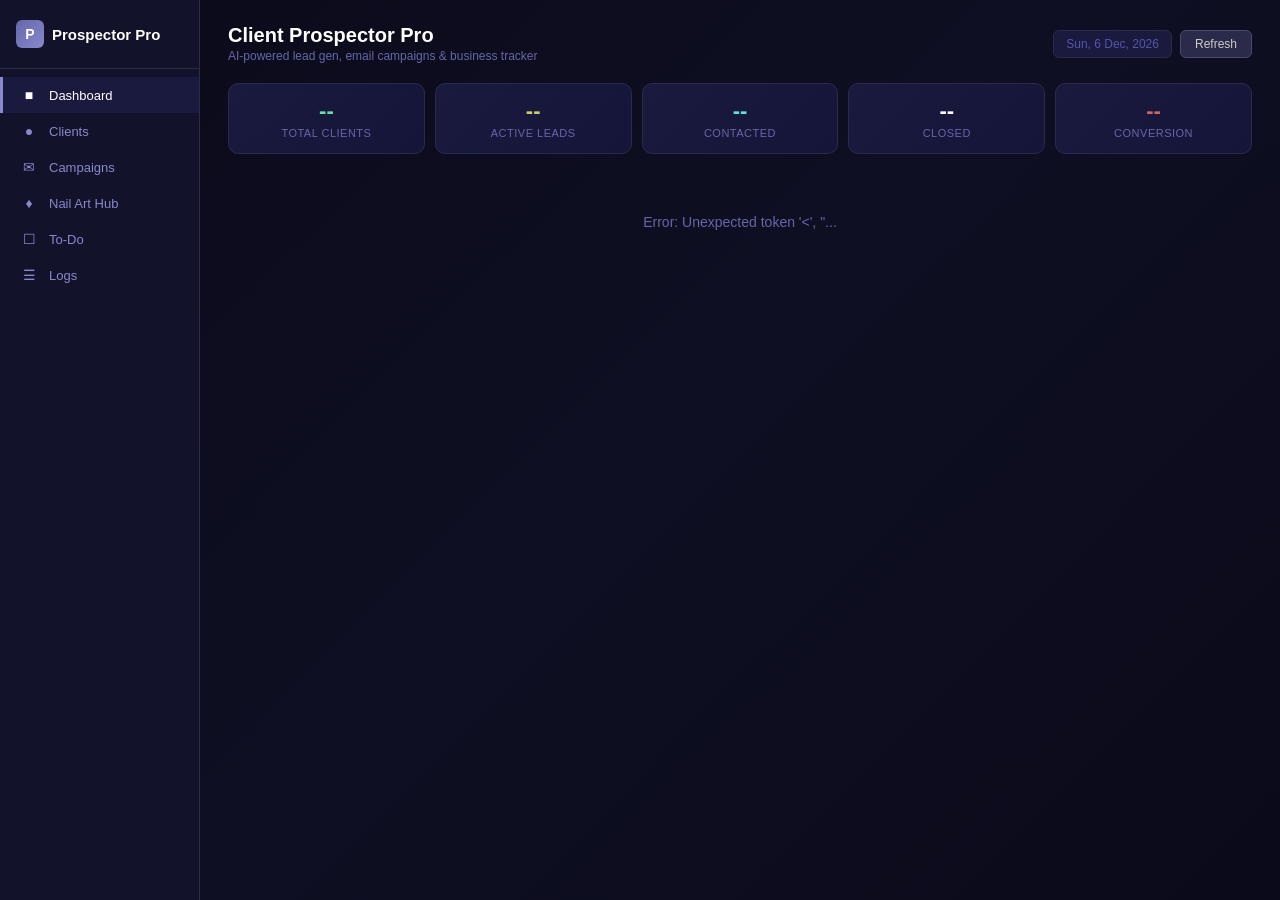
==== commit 577e3d2b: "Add Vercel deployment config (api/index.py, vercel.json), fix DATA_DIR for /tmp/ on Vercel, untrack " ====
--- a/dashboard/templates/index.html
+++ b/dashboard/templates/index.html
@@ -7,132 +7,222 @@
     <style>
         * { margin: 0; padding: 0; box-sizing: border-box; }
         body {
-            font-family: -apple-system, BlinkMacSystemFont, 'Segoe UI', Roboto, sans-serif;
-            background: #0f0f23;
+            font-family: 'Inter', -apple-system, BlinkMacSystemFont, 'Segoe UI', Roboto, sans-serif;
+            background: linear-gradient(135deg, #0a0a1a 0%, #0f0f23 50%, #0a0a1a 100%);
             color: #e0e0e0;
-            padding: 20px;
-        }
-        .header { display:flex; justify-content:space-between; align-items:center; margin-bottom:24px; padding-bottom:16px; border-bottom:1px solid #2a2a4a; flex-wrap:wrap; gap:10px; }
-        .header h1 { font-size:22px; color:#fff; }
-        .header span { color:#8888cc; font-size:13px; }
+            min-height: 100vh;
+        }
+        /* ===== Layout ===== */
+        .app { display:flex; min-height:100vh; }
+        .sidebar {
+            width:200px; background:#12122a; border-right:1px solid #2a2a4a;
+            padding:20px 0; flex-shrink:0; position:sticky; top:0; height:100vh; overflow-y:auto;
+        }
+        .sidebar-logo {
+            padding:0 16px 20px; border-bottom:1px solid #2a2a4a; margin-bottom:8px;
+            font-size:15px; font-weight:700; color:#fff; display:flex; align-items:center; gap:8px;
+        }
+        .sidebar-logo .icon { width:28px; height:28px; background:linear-gradient(135deg,#6666aa,#8888cc); border-radius:6px; display:flex; align-items:center; justify-content:center; font-size:14px; }
+        .sidebar-item {
+            display:flex; align-items:center; gap:10px; padding:10px 16px; cursor:pointer;
+            font-size:13px; color:#8888cc; transition:0.15s; border-left:3px solid transparent;
+        }
+        .sidebar-item:hover { background:#1a1a3a; color:#ccc; }
+        .sidebar-item.active { background:#1a1a3e; color:#fff; border-left-color:#8888cc; }
+        .sidebar-item .si-icon { width:20px; text-align:center; font-size:14px; }
+        .main { flex:1; padding:24px 28px; max-width:1200px; }
+        /* ===== Header ===== */
+        .header { display:flex; justify-content:space-between; align-items:center; margin-bottom:20px; flex-wrap:wrap; gap:10px; }
+        .header h1 { font-size:20px; color:#fff; font-weight:600; }
+        .header .sub { color:#6666aa; font-size:12px; margin-top:2px; }
+        .header-actions { display:flex; gap:8px; align-items:center; }
+        .header-date { font-size:12px; color:#5555aa; background:#1a1a3e; border:1px solid #2a2a4a; border-radius:6px; padding:6px 12px; }
+        /* ===== Stats ===== */
         .top-stats { display:grid; grid-template-columns:repeat(auto-fit,minmax(130px,1fr)); gap:10px; margin-bottom:20px; }
-        .stat-card { background:#1a1a3e; border:1px solid #2a2a4a; border-radius:10px; padding:14px; text-align:center; }
+        .stat-card {
+            background:linear-gradient(135deg,#1a1a3e,#15153a); border:1px solid #2a2a4a;
+            border-radius:10px; padding:14px; text-align:center; transition:0.2s;
+        }
+        .stat-card:hover { border-color:#5555aa; transform:translateY(-1px); box-shadow:0 4px 20px rgba(0,0,0,0.3); }
         .stat-card .val { font-size:22px; font-weight:700; }
-        .stat-card .lbl { font-size:11px; color:#8888cc; margin-top:3px; }
-        .agents { display:grid; grid-template-columns:repeat(auto-fit,minmax(420px,1fr)); gap:16px; }
-        .card { background:#1a1a3e; border-radius:12px; padding:20px; border:1px solid #2a2a4a; transition:transform 0.15s; }
-        .card:hover { border-color:#6666aa; }
-        .card-header { display:flex; align-items:center; gap:10px; margin-bottom:14px; }
-        .card-header .emoji { font-size:26px; }
-        .card-header h2 { font-size:17px; color:#fff; }
-        .card-body { font-size:14px; line-height:1.6; }
+        .stat-card .lbl { font-size:11px; color:#6666aa; margin-top:3px; text-transform:uppercase; letter-spacing:0.5px; }
+        /* ===== Grid ===== */
+        .agents { display:grid; grid-template-columns:repeat(auto-fit,minmax(420px,1fr)); gap:14px; }
+        .card {
+            background:linear-gradient(135deg,#1a1a3e,#15153a); border-radius:10px; padding:18px 20px;
+            border:1px solid #2a2a4a; transition:0.2s;
+        }
+        .card:hover { border-color:#5555aa; box-shadow:0 4px 20px rgba(0,0,0,0.2); }
+        .card-header { display:flex; align-items:center; gap:10px; margin-bottom:12px; }
+        .card-header .emoji { font-size:22px; width:32px; text-align:center; }
+        .card-header h2 { font-size:15px; color:#fff; font-weight:600; }
+        .card-body { font-size:13px; line-height:1.6; }
         .full-width { grid-column:1/-1; }
-
-        .prospect-card { background:#252550; border-radius:8px; padding:12px; margin-bottom:8px; border-left:3px solid #6666aa; }
-        .prospect-card .biz { color:#66ddaa; font-weight:600; font-size:15px; }
-        .prospect-card .meta { color:#8888cc; font-size:12px; margin-top:3px; }
-        .prospect-card .score { float:right; padding:2px 8px; border-radius:8px; font-size:12px; font-weight:600; }
+        /* ===== Prospect Cards ===== */
+        .prospect-card { background:#20204a; border-radius:8px; padding:10px 12px; margin-bottom:6px; border-left:3px solid #5555aa; }
+        .prospect-card .biz { color:#66ddaa; font-weight:600; font-size:14px; }
+        .prospect-card .meta { color:#7777aa; font-size:11px; margin-top:2px; }
+        .prospect-card .score { float:right; padding:2px 8px; border-radius:6px; font-size:11px; font-weight:600; }
         .score.high { background:#1a4a2a; color:#66ddaa; }
         .score.med { background:#4a4a1a; color:#cccc66; }
         .score.low { background:#4a2a2a; color:#cc6666; }
-
-        .metric-grid { display:grid; grid-template-columns:1fr 1fr; gap:8px; }
-        .metric { text-align:center; padding:10px; background:#252550; border-radius:8px; }
-        .metric .value { font-size:20px; font-weight:bold; color:#66ddaa; }
-        .metric .label { font-size:11px; color:#8888cc; margin-top:3px; }
-
-        .tip-item { padding:8px 12px; background:#252550; border-radius:8px; margin-bottom:5px; font-size:13px; }
-        .tip-item::before { content:"→ "; color:#8888cc; }
-        .section-title { color:#cccc66; font-size:13px; font-weight:600; margin:10px 0 5px; }
-        .loading { text-align:center; padding:40px; color:#8888cc; }
-        .refresh-btn { background:#2a2a4a; color:#e0e0e0; border:1px solid #4a4a6a; padding:8px 16px; border-radius:8px; cursor:pointer; font-size:13px; }
-        .refresh-btn:hover { background:#3a3a5a; }
-        .btn-sm { padding:4px 10px; border-radius:6px; border:1px solid #4a4a6a; background:#2a2a4a; color:#ccc; cursor:pointer; font-size:12px; }
+        /* ===== Metrics ===== */
+        .metric-grid { display:grid; grid-template-columns:1fr 1fr; gap:6px; }
+        .metric { text-align:center; padding:10px; background:#20204a; border-radius:8px; }
+        .metric .value { font-size:18px; font-weight:700; color:#66ddaa; }
+        .metric .label { font-size:11px; color:#6666aa; margin-top:2px; }
+        /* ===== Tips ===== */
+        .tip-item { padding:6px 10px; background:#20204a; border-radius:6px; margin-bottom:4px; font-size:12px; }
+        .tip-item::before { content:"→ "; color:#6666aa; }
+        .section-title { color:#aa8844; font-size:12px; font-weight:600; margin:8px 0 4px; text-transform:uppercase; letter-spacing:0.5px; }
+        .loading { text-align:center; padding:40px; color:#6666aa; font-size:14px; }
+        .loading::after { content:'...'; animation:dots 1.5s infinite; }
+        @keyframes dots { 0%,20% { opacity:0; } 50% { opacity:1; } 100% { opacity:0; } }
+        /* ===== Buttons ===== */
+        .refresh-btn { background:#2a2a4a; color:#ccc; border:1px solid #4a4a6a; padding:6px 14px; border-radius:6px; cursor:pointer; font-size:12px; transition:0.15s; }
+        .refresh-btn:hover { background:#3a3a5a; border-color:#6666aa; }
+        .btn-sm { padding:3px 8px; border-radius:5px; border:1px solid #4a4a6a; background:#2a2a4a; color:#aaa; cursor:pointer; font-size:11px; transition:0.15s; }
         .btn-sm:hover { background:#3a3a5a; }
-
-        .client-table { width:100%; border-collapse:collapse; margin-top:8px; font-size:13px; }
-        .client-table th { text-align:left; color:#8888cc; font-size:11px; padding:6px 4px; border-bottom:1px solid #2a2a4a; }
-        .client-table td { padding:6px 4px; border-bottom:1px solid #252550; vertical-align:middle; }
-        .client-table tr:hover td { background:#252550; }
-        .status-badge { display:inline-block; padding:2px 8px; border-radius:8px; font-size:11px; font-weight:600; }
-        .status-badge.lead { background:#3a3a5a; color:#aaaadd; }
+        /* ===== Client Table ===== */
+        .client-table { width:100%; border-collapse:collapse; margin-top:6px; font-size:12px; }
+        .client-table th { text-align:left; color:#6666aa; font-size:10px; padding:5px 4px; border-bottom:1px solid #2a2a4a; text-transform:uppercase; letter-spacing:0.3px; }
+        .client-table td { padding:5px 4px; border-bottom:1px solid #1e1e3e; vertical-align:middle; }
+        .client-table tr:nth-child(even) td { background:rgba(255,255,255,0.02); }
+        .client-table tr:hover td { background:#20204a; }
+        .client-table tr { transition:0.1s; }
+        /* ===== Status ===== */
+        .status-badge { display:inline-block; padding:2px 8px; border-radius:6px; font-size:10px; font-weight:600; text-transform:uppercase; letter-spacing:0.3px; }
+        .status-badge.lead { background:#2a2a5a; color:#8888cc; }
         .status-badge.contacted { background:#4a4a1a; color:#cccc66; }
         .status-badge.interested { background:#1a4a2a; color:#66ddaa; }
         .status-badge.closed { background:#2a4a4a; color:#66dddd; }
-        .status-btn { padding:2px 6px; border-radius:4px; border:1px solid #4a4a6a; background:#1a1a3e; color:#aaaadd; cursor:pointer; font-size:10px; margin:1px; }
+        .status-btn { padding:2px 5px; border-radius:3px; border:1px solid #3a3a5a; background:#1a1a3e; color:#8888cc; cursor:pointer; font-size:9px; margin:1px; transition:0.1s; }
         .status-btn:hover { background:#3a3a5a; }
-        .status-btn.active { background:#4a6a4a; border-color:#66ddaa; color:#66ddaa; }
-
-        .add-form { display:flex; gap:6px; flex-wrap:wrap; margin-bottom:10px; }
-        .add-form input,.add-form select,.add-form textarea { background:#252550; border:1px solid #4a4a6a; border-radius:6px; padding:7px 10px; color:#e0e0e0; font-size:13px; flex:1; min-width:100px; }
-        .add-form input:focus,.add-form select:focus,.add-form textarea:focus { outline:none; border-color:#6666aa; }
-        .add-form button { background:#4a6a4a; border:none; color:#88ddaa; padding:7px 14px; border-radius:6px; cursor:pointer; font-weight:600; font-size:13px; }
-        .add-form button:hover { background:#5a7a5a; }
+        .status-btn.active { background:#3a6a3a; border-color:#66ddaa; color:#66ddaa; }
+        /* ===== Forms ===== */
+        .add-form { display:flex; gap:6px; flex-wrap:wrap; margin-bottom:8px; }
+        .add-form input,.add-form select,.add-form textarea { background:#20204a; border:1px solid #3a3a5a; border-radius:6px; padding:6px 10px; color:#e0e0e0; font-size:12px; flex:1; min-width:80px; transition:0.15s; }
+        .add-form input:focus,.add-form select:focus,.add-form textarea:focus { outline:none; border-color:#6666aa; box-shadow:0 0 0 2px rgba(100,100,170,0.15); }
+        .add-form button { background:#3a6a3a; border:none; color:#88ddaa; padding:6px 12px; border-radius:6px; cursor:pointer; font-weight:600; font-size:12px; transition:0.15s; }
+        .add-form button:hover { background:#4a7a4a; }
         .add-form button.blue { background:#3a5a7a; color:#88bbdd; }
         .add-form button.blue:hover { background:#4a6a8a; }
         .add-form button.orange { background:#7a5a3a; color:#ddbb88; }
         .add-form button.orange:hover { background:#8a6a4a; }
-
-        .empty-state { text-align:center; padding:24px; color:#8888cc; font-size:13px; }
-        .edit-inline { background:#2a2a5a; border:1px solid #4a4a6a; border-radius:4px; padding:2px 6px; color:#e0e0e0; font-size:12px; width:100%; }
+        .empty-state { text-align:center; padding:20px; color:#6666aa; font-size:13px; }
+        .edit-inline { background:#20205a; border:1px solid #4a4a6a; border-radius:4px; padding:2px 6px; color:#e0e0e0; font-size:12px; width:100%; }
+        /* ===== Tabs ===== */
         .tab-bar { display:flex; gap:4px; margin-bottom:12px; flex-wrap:wrap; }
-        .tab { padding:6px 14px; border-radius:6px; cursor:pointer; font-size:12px; background:#2a2a4a; color:#8888cc; border:1px solid transparent; }
+        .tab { padding:5px 12px; border-radius:6px; cursor:pointer; font-size:12px; background:#2a2a4a; color:#8888cc; border:1px solid transparent; transition:0.15s; }
         .tab.active { background:#3a3a5a; color:#fff; border-color:#6666aa; }
         .tab:hover { border-color:#5555aa; }
+        /* ===== Tags ===== */
         .tag { display:inline-block; padding:1px 6px; border-radius:4px; font-size:10px; font-weight:600; }
         .tag.nail { background:#4a2a3a; color:#dd88aa; }
-
-        .todo-item { display:flex; align-items:center; gap:8px; padding:8px 10px; background:#252550; border-radius:6px; margin-bottom:4px; }
-        .todo-item.done { opacity:0.5; }
-        .todo-item .todo-text { flex:1; font-size:13px; cursor:pointer; }
-        .todo-item.done .todo-text { text-decoration:line-through; color:#8888cc; }
-        .todo-item .todo-del { cursor:pointer; color:#cc6666; font-size:16px; background:none; border:none; }
-
-        .log-item { padding:6px 8px; border-bottom:1px solid #252550; font-size:12px; display:flex; gap:8px; }
-        .log-item .lt { color:#8888cc; white-space:nowrap; }
+        .tag.prospecting { background:#2a3a4a; color:#88aadd; }
+        .tag.email { background:#2a4a3a; color:#88ddaa; }
+        .tag.dev { background:#3a3a4a; color:#ccc; }
+        .tag.general { background:#3a3a2a; color:#cccc88; }
+        /* ===== Todo ===== */
+        .todo-item { display:flex; align-items:center; gap:8px; padding:6px 10px; background:#20204a; border-radius:6px; margin-bottom:3px; transition:0.15s; }
+        .todo-item:hover { background:#252555; }
+        .todo-item.done { opacity:0.4; }
+        .todo-item .todo-text { flex:1; font-size:12px; cursor:pointer; }
+        .todo-item.done .todo-text { text-decoration:line-through; color:#6666aa; }
+        .todo-item .todo-del { cursor:pointer; color:#cc6666; font-size:14px; background:none; border:none; line-height:1; }
+        /* ===== Logs ===== */
+        .log-item { padding:4px 8px; border-bottom:1px solid #1e1e3e; font-size:11px; display:flex; gap:8px; }
+        .log-item .lt { color:#6666aa; white-space:nowrap; }
         .log-item .ld { flex:1; }
-        .log-item .la { color:#66aa66; font-weight:600; text-transform:uppercase; font-size:10px; }
-
-        table.compact td, table.compact th { padding:4px; font-size:12px; }
-
-        @media (max-width:600px) {
+        .log-item .la { color:#66aa66; font-weight:600; text-transform:uppercase; font-size:9px; letter-spacing:0.3px; }
+        /* ===== Animations ===== */
+        .fade-in { animation:fadeIn 0.3s ease; }
+        @keyframes fadeIn { from { opacity:0; transform:translateY(8px); } to { opacity:1; transform:translateY(0); } }
+        /* ===== Scrollbar ===== */
+        ::-webkit-scrollbar { width:4px; height:4px; }
+        ::-webkit-scrollbar-track { background:#0a0a1a; }
+        ::-webkit-scrollbar-thumb { background:#3a3a5a; border-radius:4px; }
+        ::-webkit-scrollbar-thumb:hover { background:#5a5a8a; }
+
+        .mobile-tab-bar { display:none; gap:4px; margin-bottom:12px; flex-wrap:wrap; }
+        .mtab { padding:6px 14px; border-radius:6px; cursor:pointer; font-size:14px; background:#2a2a4a; color:#8888cc; border:1px solid transparent; transition:0.15s; text-align:center; flex:1; }
+        .mtab.active { background:#3a3a5a; color:#fff; border-color:#6666aa; }
+        @media (max-width:768px) {
+            .sidebar { display:none; }
+            .mobile-tab-bar { display:flex; }
+            .main { padding:16px; }
             .agents { grid-template-columns:1fr; }
-            .top-stats { grid-template-columns:repeat(2,1fr); }
+            .top-stats { grid-template-columns:repeat(2,1fr); gap:8px; }
             .header { flex-direction:column; align-items:flex-start; }
-            body { padding:12px; }
+            .header-date { display:none; }
+        }
+        @media (max-width:480px) {
+            .main { padding:12px; }
+            .top-stats { grid-template-columns:repeat(2,1fr); gap:6px; }
+            .stat-card { padding:10px; }
+            .stat-card .val { font-size:18px; }
+            .card { padding:14px; }
         }
     </style>
 </head>
 <body>
-    <div class="header">
-        <div>
-            <h1>Client Prospector Pro</h1>
-            <span>AI-powered lead gen, email campaigns &amp; business tracker</span>
+    <div class="app">
+        <div class="sidebar">
+            <div class="sidebar-logo">
+                <div class="icon">P</div>
+                Prospector Pro
+            </div>
+            <div class="sidebar-item active" data-tab="dashboard">
+                <span class="si-icon">&#9632;</span> Dashboard
+            </div>
+            <div class="sidebar-item" data-tab="clients">
+                <span class="si-icon">&#9679;</span> Clients
+            </div>
+            <div class="sidebar-item" data-tab="campaigns">
+                <span class="si-icon">&#9993;</span> Campaigns
+            </div>
+            <div class="sidebar-item" data-tab="nailart">
+                <span class="si-icon">&#9830;</span> Nail Art Hub
+            </div>
+            <div class="sidebar-item" data-tab="todos">
+                <span class="si-icon">&#9744;</span> To-Do
+            </div>
+            <div class="sidebar-item" data-tab="logs">
+                <span class="si-icon">&#9776;</span> Logs
+            </div>
         </div>
-        <div style="display:flex;gap:8px">
-            <button class="refresh-btn" onclick="location.reload()">Refresh</button>
+        <div class="main">
+            <div class="header">
+                <div>
+                    <h1>Client Prospector Pro</h1>
+                    <div class="sub">AI-powered lead gen, email campaigns &amp; business tracker</div>
+                </div>
+                <div class="header-actions">
+                    <span class="header-date" id="headerDate"></span>
+                    <button class="refresh-btn" onclick="location.reload()">Refresh</button>
+                </div>
+            </div>
+
+            <div class="top-stats" id="topStats">
+                <div class="stat-card"><div class="val" style="color:#66ddaa">--</div><div class="lbl">Total Clients</div></div>
+                <div class="stat-card"><div class="val" style="color:#cccc66">--</div><div class="lbl">Active Leads</div></div>
+                <div class="stat-card"><div class="val" style="color:#66dddd">--</div><div class="lbl">Contacted</div></div>
+                <div class="stat-card"><div class="val" style="color:#fff">--</div><div class="lbl">Closed</div></div>
+                <div class="stat-card"><div class="val" style="color:#cc6666">--</div><div class="lbl">Conversion</div></div>
+            </div>
+
+            <div class="mobile-tab-bar" id="mobileTabs">
+                <div class="mtab active" data-tab="dashboard">&#9632;</div>
+                <div class="mtab" data-tab="clients">&#9679;</div>
+                <div class="mtab" data-tab="campaigns">&#9993;</div>
+                <div class="mtab" data-tab="nailart">&#9830;</div>
+                <div class="mtab" data-tab="todos">&#9744;</div>
+                <div class="mtab" data-tab="logs">&#9776;</div>
+            </div>
+            <div class="agents" id="agents-container">
+                <div class="loading">Loading dashboard</div>
+            </div>
         </div>
-    </div>
-
-    <div class="top-stats" id="topStats">
-        <div class="stat-card"><div class="val" style="color:#66ddaa">--</div><div class="lbl">Total Clients</div></div>
-        <div class="stat-card"><div class="val" style="color:#cccc66">--</div><div class="lbl">Active Leads</div></div>
-        <div class="stat-card"><div class="val" style="color:#66dddd">--</div><div class="lbl">Contacted</div></div>
-        <div class="stat-card"><div class="val" style="color:#fff">--</div><div class="lbl">Closed</div></div>
-        <div class="stat-card"><div class="val" style="color:#cc6666">--</div><div class="lbl">Conversion</div></div>
-    </div>
-
-    <div class="tab-bar" id="mainTabs">
-        <div class="tab active" data-tab="dashboard">Dashboard</div>
-        <div class="tab" data-tab="clients">Clients</div>
-        <div class="tab" data-tab="campaigns">Email Campaigns</div>
-        <div class="tab" data-tab="nailart">Nail Art Hub</div>
-        <div class="tab" data-tab="todos">To-Do</div>
-        <div class="tab" data-tab="logs">Logs</div>
-    </div>
-
-    <div class="agents" id="agents-container">
-        <div class="loading">Loading dashboard...</div>
     </div>
 
     <script>
@@ -140,13 +230,25 @@
         let allRevenue = [];
         let nailsData = { total: 0, unique_clients: 0, revenue_total: 0, services: {}, branches: {} };
 
-        document.getElementById('mainTabs').addEventListener('click', e => {
-            const tab = e.target.closest('.tab');
+        document.getElementById('mobileTabs').addEventListener('click', e => {
+            const tab = e.target.closest('.mtab');
             if (!tab) return;
-            document.querySelectorAll('.tab').forEach(t => t.classList.remove('active'));
+            document.querySelectorAll('.mtab').forEach(t => t.classList.remove('active'));
             tab.classList.add('active');
+            document.querySelectorAll('.sidebar-item').forEach(t => t.classList.toggle('active', t.dataset.tab === tab.dataset.tab));
             renderCurrentTab(tab.dataset.tab);
         });
+
+        document.querySelector('.sidebar').addEventListener('click', e => {
+            const item = e.target.closest('.sidebar-item');
+            if (!item) return;
+            document.querySelectorAll('.sidebar-item').forEach(t => t.classList.remove('active'));
+            item.classList.add('active');
+            document.querySelectorAll('.mtab').forEach(t => t.classList.toggle('active', t.dataset.tab === item.dataset.tab));
+            renderCurrentTab(item.dataset.tab);
+        });
+
+        document.getElementById('headerDate').textContent = new Date().toLocaleDateString('en-IN', { weekday:'short', day:'numeric', month:'short', year:'numeric' });
 
         function renderCurrentTab(tab) {
             const c = document.getElementById('agents-container');
@@ -176,6 +278,7 @@
 
                 renderStats(stats);
                 const c = document.getElementById('agents-container');
+                c.classList.add('fade-in');
                 renderDashboard(c, agentData);
                 window._agentData = agentData;
                 window._campaigns = campaigns;
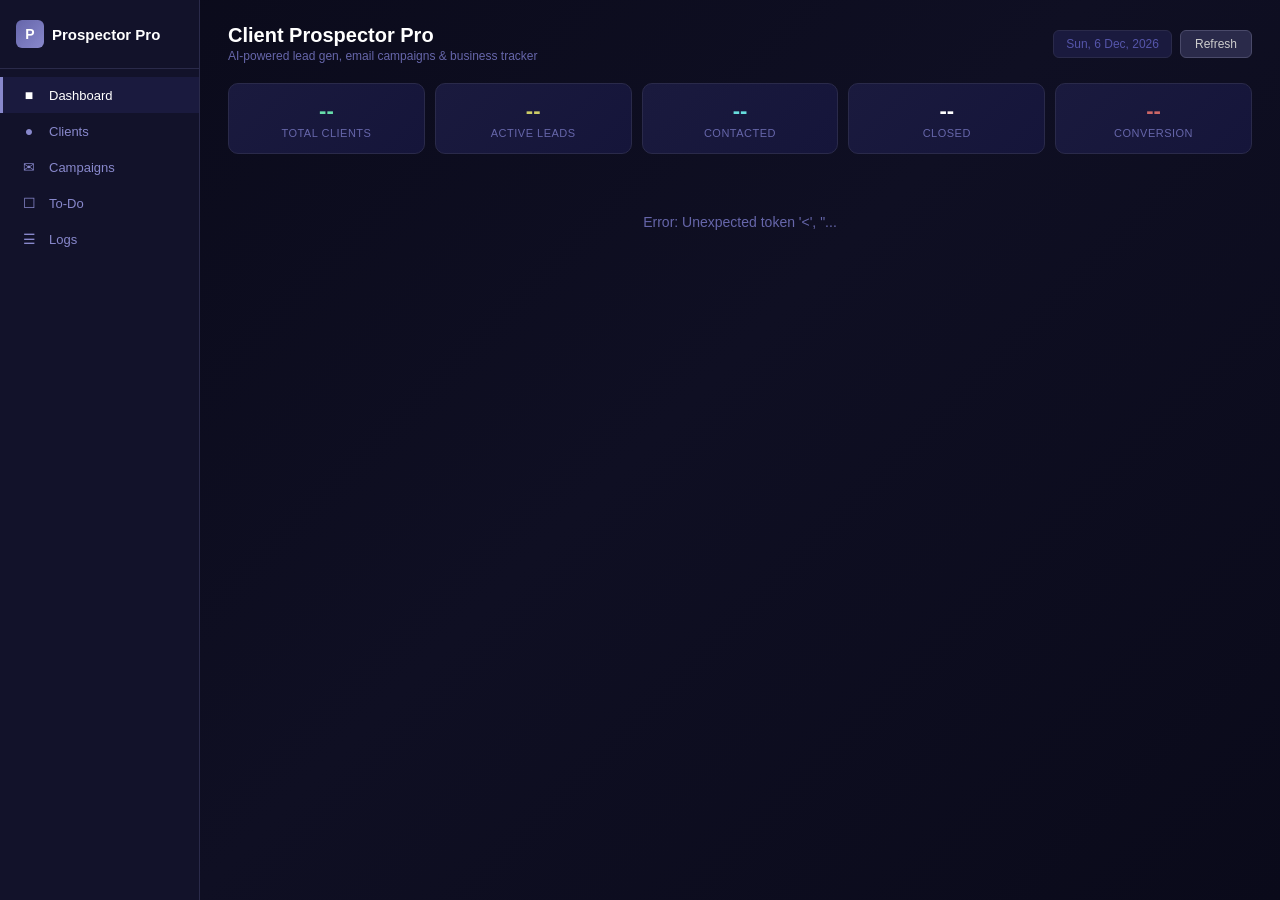
==== commit ed168e6e: "clear todos logs nailart data + remove nailart tab" ====
--- a/dashboard/templates/index.html
+++ b/dashboard/templates/index.html
@@ -181,9 +181,6 @@
             <div class="sidebar-item" data-tab="campaigns">
                 <span class="si-icon">&#9993;</span> Campaigns
             </div>
-            <div class="sidebar-item" data-tab="nailart">
-                <span class="si-icon">&#9830;</span> Nail Art Hub
-            </div>
             <div class="sidebar-item" data-tab="todos">
                 <span class="si-icon">&#9744;</span> To-Do
             </div>
@@ -215,7 +212,7 @@
                 <div class="mtab active" data-tab="dashboard">&#9632;</div>
                 <div class="mtab" data-tab="clients">&#9679;</div>
                 <div class="mtab" data-tab="campaigns">&#9993;</div>
-                <div class="mtab" data-tab="nailart">&#9830;</div>
+    
                 <div class="mtab" data-tab="todos">&#9744;</div>
                 <div class="mtab" data-tab="logs">&#9776;</div>
             </div>
@@ -228,7 +225,7 @@
     <script>
         let allClients = [];
         let allRevenue = [];
-        let nailsData = { total: 0, unique_clients: 0, revenue_total: 0, services: {}, branches: {} };
+
 
         document.getElementById('mobileTabs').addEventListener('click', e => {
             const tab = e.target.closest('.mtab');
@@ -255,23 +252,21 @@
             if (tab === 'dashboard') renderDashboard(c);
             else if (tab === 'clients') renderClientManager(c);
             else if (tab === 'campaigns') renderCampaigns(c);
-            else if (tab === 'nailart') renderNailArt(c);
             else if (tab === 'todos') renderTodos(c);
             else if (tab === 'logs') renderLogs(c);
         }
 
         async function loadAll() {
             try {
-                const [statsRes, clientsRes, revRes, agentsRes, nailRes, campaignRes, todoRes, logRes] = await Promise.all([
+                const [statsRes, clientsRes, revRes, agentsRes, campaignRes, todoRes, logRes] = await Promise.all([
                     fetch('/api/stats'), fetch('/api/clients'), fetch('/api/revenue'),
-                    fetch('/api/agents'), fetch('/api/nailart'), fetch('/api/campaigns'),
+                    fetch('/api/agents'), fetch('/api/campaigns'),
                     fetch('/api/todos'), fetch('/api/logs')
                 ]);
                 const stats = await statsRes.json();
                 allClients = await clientsRes.json();
                 allRevenue = await revRes.json();
                 const agentData = await agentsRes.json();
-                nailsData = await nailRes.json();
                 const campaigns = await campaignRes.json();
                 const todos = await todoRes.json();
                 const logs = await logRes.json();
@@ -342,30 +337,6 @@
                 </div>
             </div>
 
-            <div class="card">
-                <div class="card-header"><span class="emoji">${data.prospector.emoji}</span><h2>${data.prospector.name}</h2></div>
-                <div class="card-body">
-                    ${data.prospector.data.map(p => {
-                        let sc = p.lead_score >= 70 ? 'high' : p.lead_score >= 50 ? 'med' : 'low';
-                        return `<div class="prospect-card">
-                            <span class="score ${sc}">${p.lead_score}%</span>
-                            <div class="biz">${p.business}</div>
-                            <div class="meta">${p.niche} · ${p.location} · ${p.reason}</div>
-                            <div class="meta">${p.contact}${p.notes ? ' · '+p.notes : ''}</div>
-                            <div style="margin-top:6px">
-                                <button class="btn-sm" onclick="toggleMsgs(${p.id})">Show Messages</button>
-                                <div id="msgs-${p.id}" style="display:none;margin-top:6px">
-                                    ${p.messages.slice(0,3).map((m, i) => `
-                                        <div style="background:#1a1a2e;border-radius:6px;padding:6px 8px;margin-bottom:4px;font-size:12px;border:1px solid #3a3a5a;display:flex;justify-content:space-between;align-items:flex-start">
-                                            <span style="flex:1;margin-right:6px">${m}</span>
-                                            <button class="btn-sm" onclick="copyMsg(this)" style="background:#4a6a4a;color:#88ddaa;border:none" data-msg="${m.replace(/"/g,'&quot;')}">Copy</button>
-                                        </div>`).join('')}
-                                </div>
-                            </div>
-                        </div>`;
-                    }).join('')}
-                </div>
-            </div>
 
             <div class="card">
                 <div class="card-header"><span class="emoji">${data.outreach.emoji}</span><h2>${data.outreach.name}</h2></div>
@@ -499,64 +470,6 @@
             </div>`;
         }
 
-        function renderNailArt(c) {
-            c.innerHTML = `
-            <div class="card full-width">
-                <div class="card-header"><span class="emoji">💅</span><h2>Nail Art Hub — Client Data</h2></div>
-                <div class="card-body">
-                    <div style="display:grid;grid-template-columns:repeat(auto-fit,minmax(140px,1fr));gap:10px;margin-bottom:16px">
-                        <div class="metric"><div class="value" style="color:#dd88aa">${nailsData.total}</div><div class="label">Total Bookings</div></div>
-                        <div class="metric"><div class="value" style="color:#dd88aa">${nailsData.unique_clients}</div><div class="label">Unique Clients</div></div>
-                        <div class="metric"><div class="value" style="color:#dd88aa">₹${(nailsData.revenue_total || 0).toLocaleString()}</div><div class="label">Booking Revenue</div></div>
-                    </div>
-                    <div style="display:grid;grid-template-columns:1fr 1fr;gap:12px">
-                        <div style="background:#252550;border-radius:8px;padding:12px">
-                            <div class="section-title" style="margin-top:0">Services Booked</div>
-                            ${Object.keys(nailsData.services || {}).length === 0 ? '<div style="color:#8888cc;font-size:13px">No service data</div>' :
-                            Object.entries(nailsData.services).map(([k,v]) => `<div style="display:flex;justify-content:space-between;padding:4px 0;font-size:13px;border-bottom:1px solid #2a2a4a"><span>${k}</span><span style="color:#dd88aa;font-weight:600">${v}</span></div>`).join('')}
-                        </div>
-                        <div style="background:#252550;border-radius:8px;padding:12px">
-                            <div class="section-title" style="margin-top:0">Branch Distribution</div>
-                            ${Object.keys(nailsData.branches || {}).length === 0 ? '<div style="color:#8888cc;font-size:13px">No branch data</div>' :
-                            Object.entries(nailsData.branches).map(([k,v]) => `<div style="display:flex;justify-content:space-between;padding:4px 0;font-size:13px;border-bottom:1px solid #2a2a4a"><span>${k}</span><span style="color:#dd88aa;font-weight:600">${v}</span></div>`).join('')}
-                        </div>
-                    </div>
-                </div>
-            </div>
-            <div class="card full-width">
-                <div class="card-header"><span class="emoji">📥</span><h2>Import Nail Art Clients as Leads</h2></div>
-                <div class="card-body">
-                    <p style="color:#8888cc;font-size:13px;margin-bottom:8px">Convert Nail Art Hub booking clients into prospector leads to track and follow up.</p>
-                    <button class="btn-sm" style="background:#4a6a4a;padding:8px 16px;font-size:13px" onclick="importNailClients()">Import as Leads</button>
-                    <div id="importResult" style="margin-top:8px;font-size:13px"></div>
-                </div>
-            </div>`;
-        }
-
-        async function importNailClients() {
-            const r = document.getElementById('importResult');
-            r.innerHTML = 'Importing...';
-            try {
-                const res = await fetch('/api/nailart/bookings');
-                const bookings = await res.json();
-                const names = [...new Set(bookings.map(b => b.client_name).filter(n => n))];
-                const existing = new Set(allClients.map(c => c.business.toLowerCase()));
-                const newNames = names.filter(n => !existing.has(n.toLowerCase()));
-                if (newNames.length === 0) {
-                    r.innerHTML = 'All clients already imported!';
-                    return;
-                }
-                await fetch('/api/clients/bulk', {
-                    method: 'POST',
-                    headers: {'Content-Type': 'application/json'},
-                    body: JSON.stringify({ names: newNames, status: 'lead', niche: 'beauty/nails' })
-                });
-                r.innerHTML = `Imported ${newNames.length} new leads! Reloading...`;
-                setTimeout(() => location.reload(), 1000);
-            } catch(e) {
-                r.innerHTML = `Error: ${e.message}`;
-            }
-        }
 
         function renderTodos(c) {
             const todos = window._todos || [];
